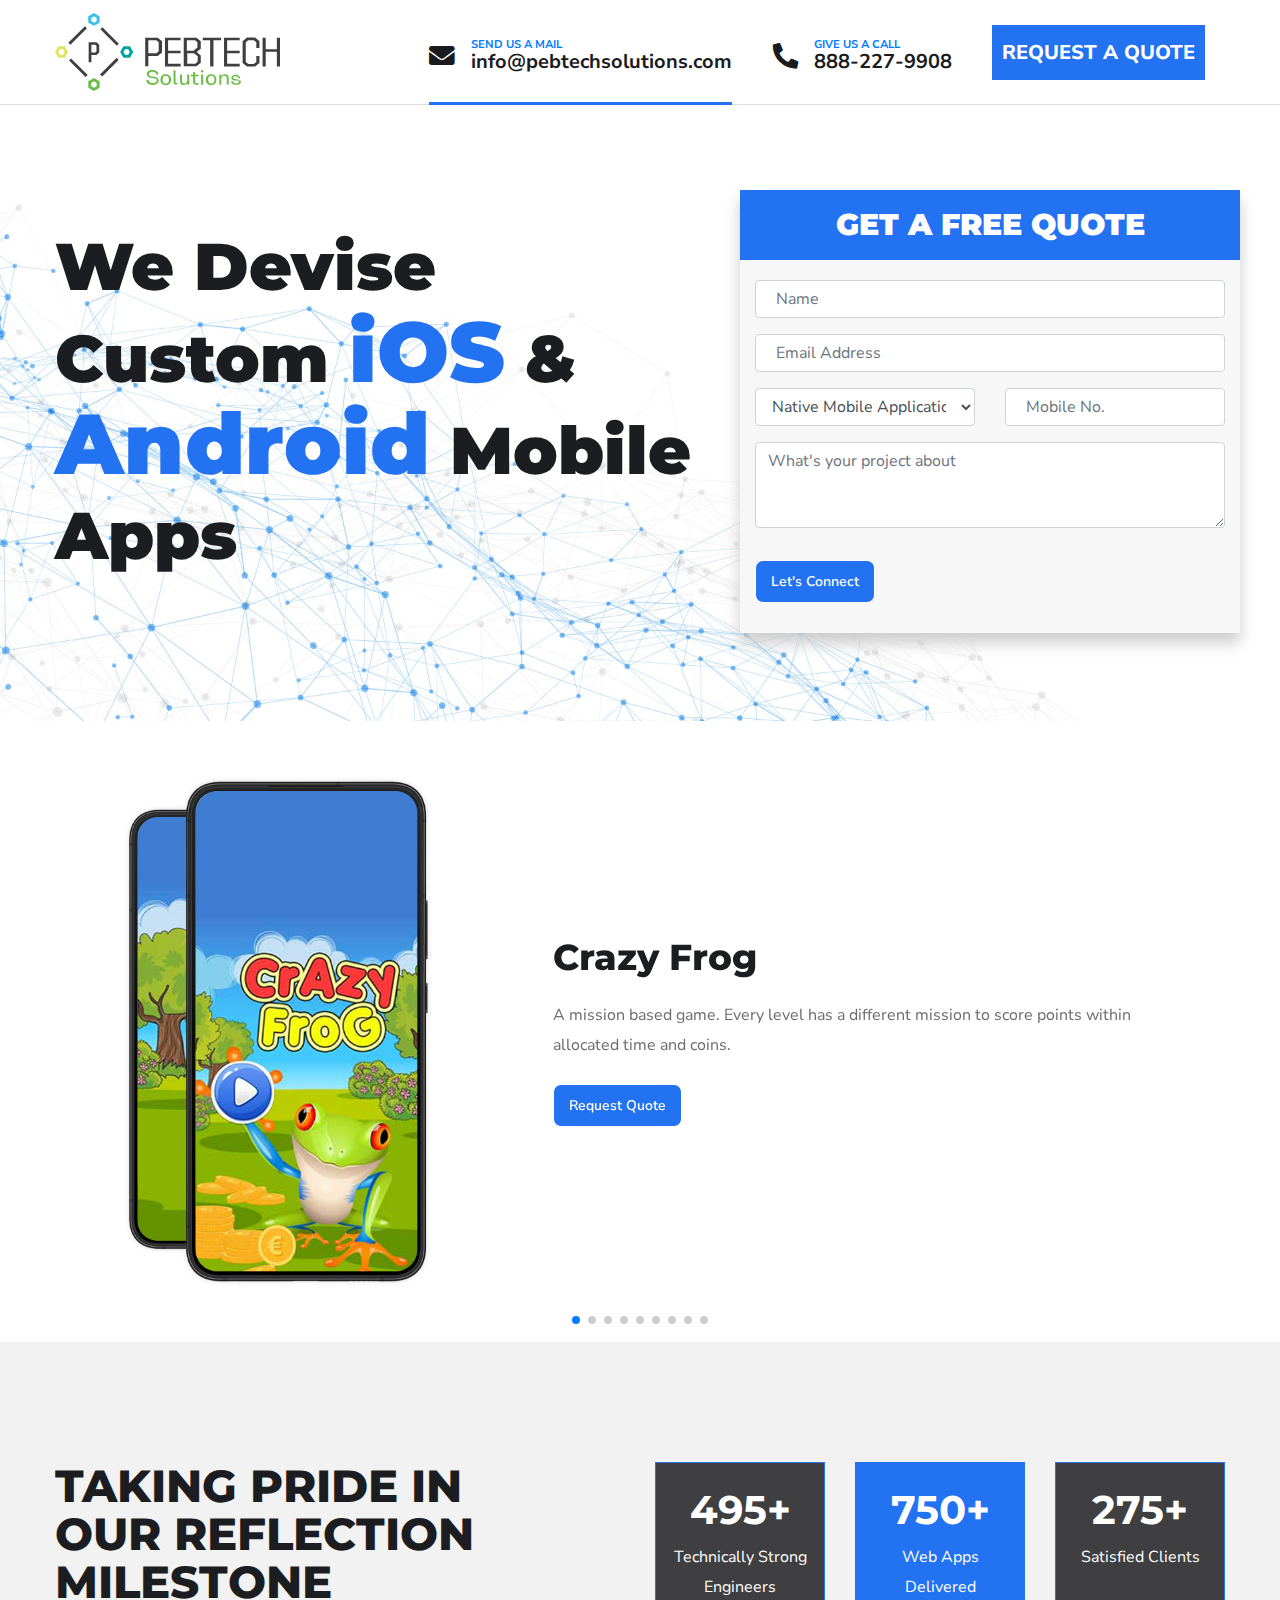
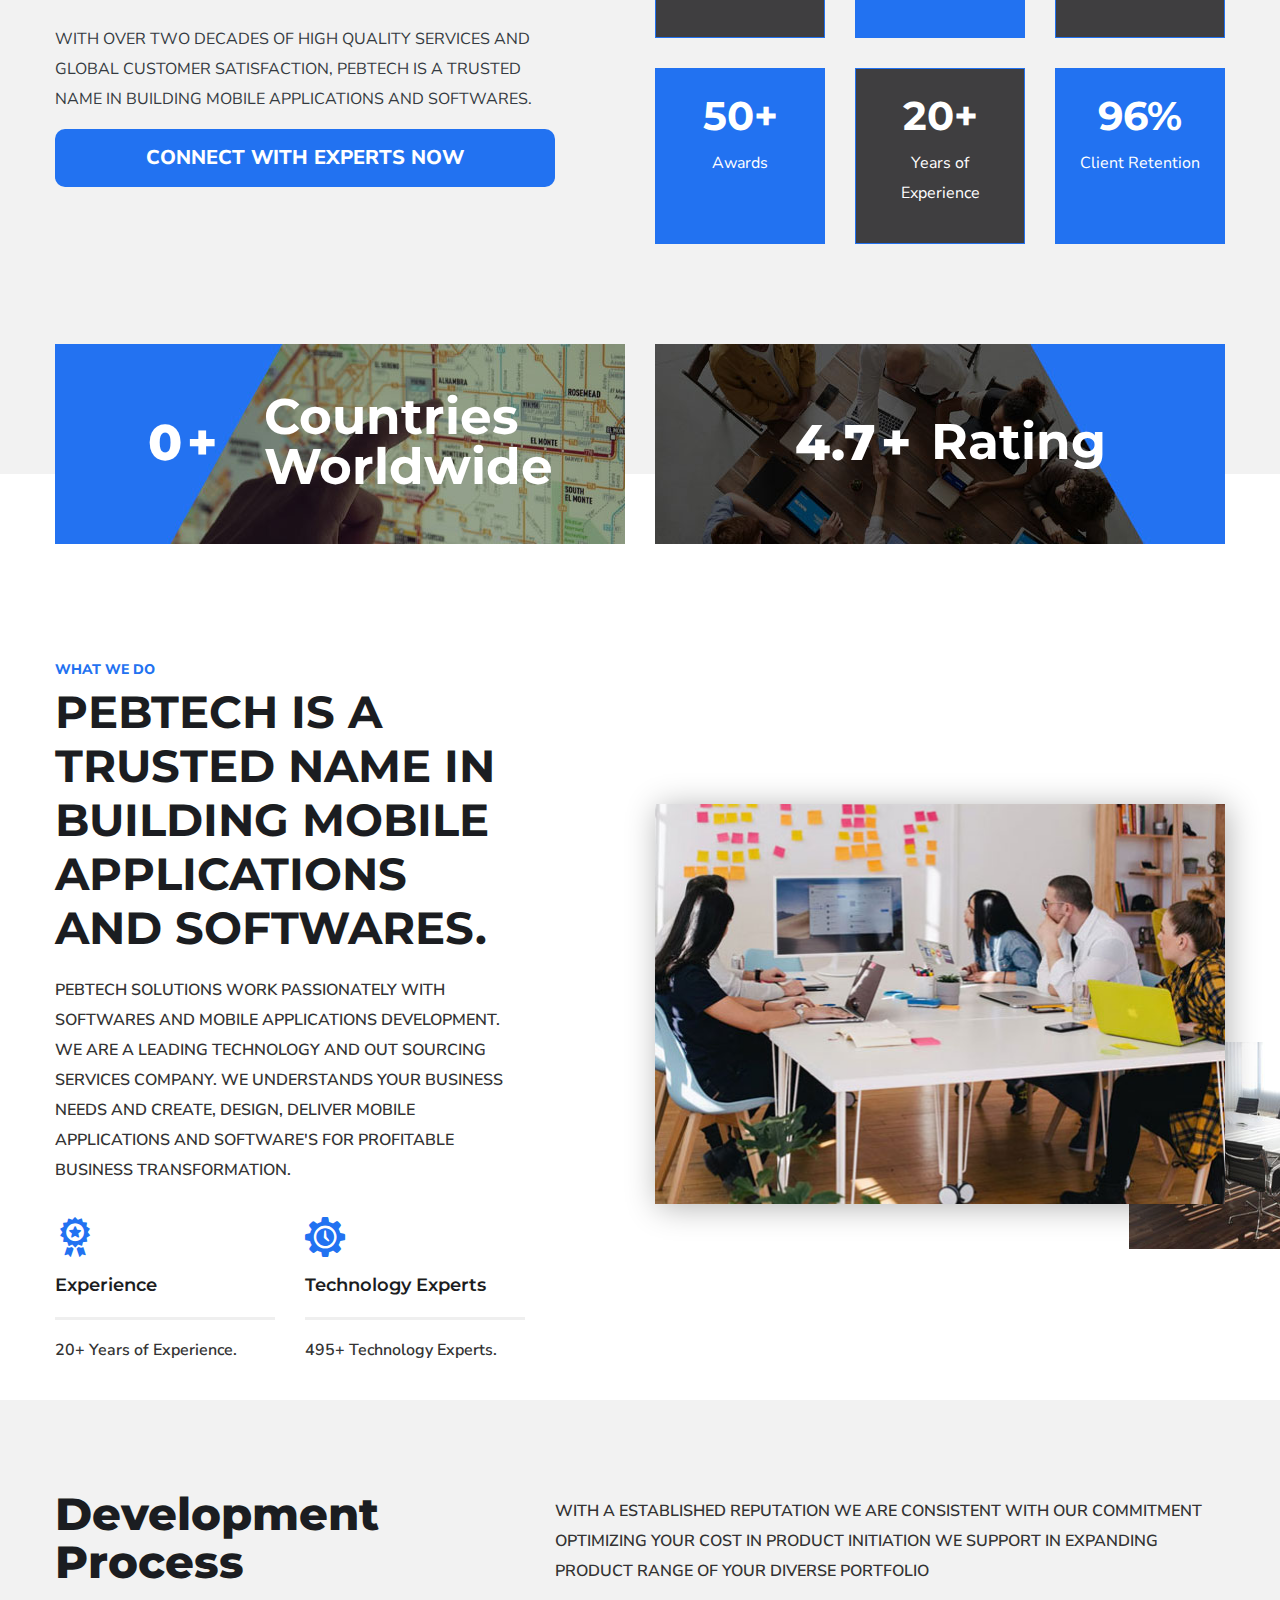
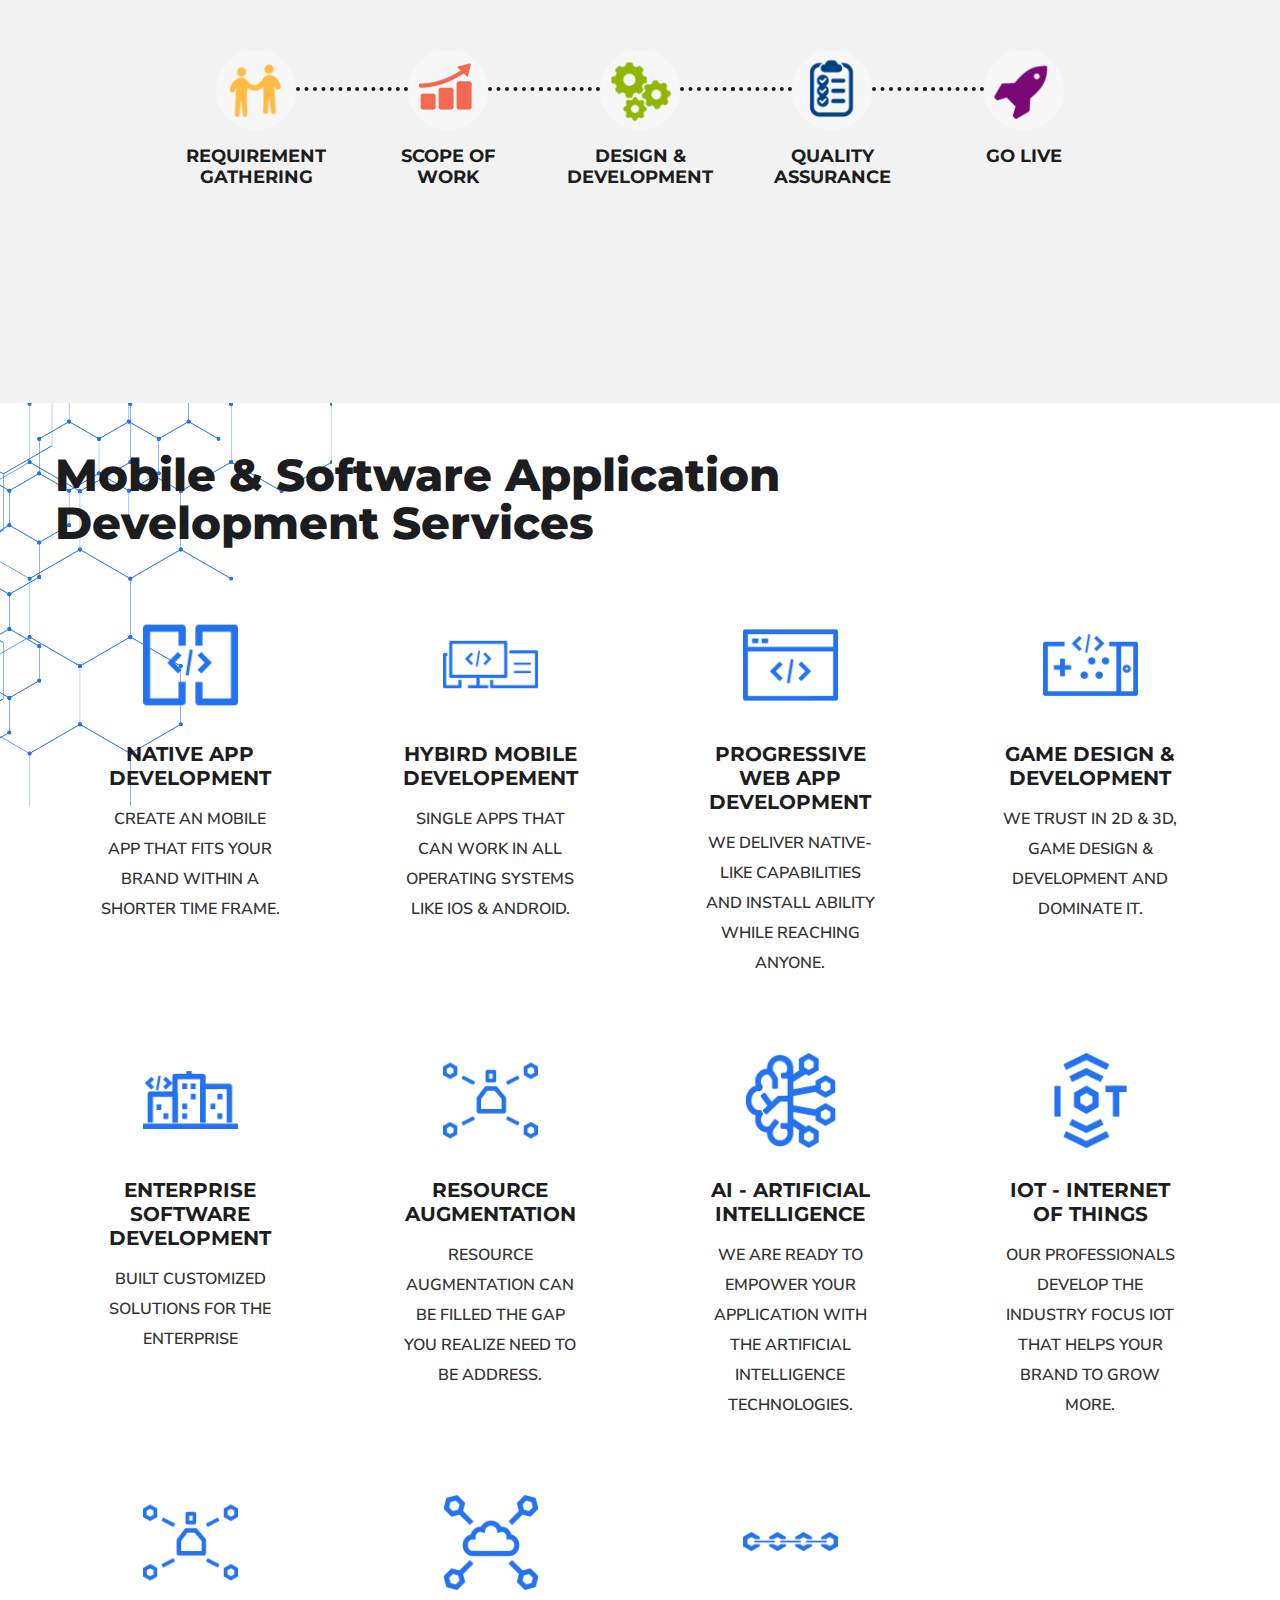
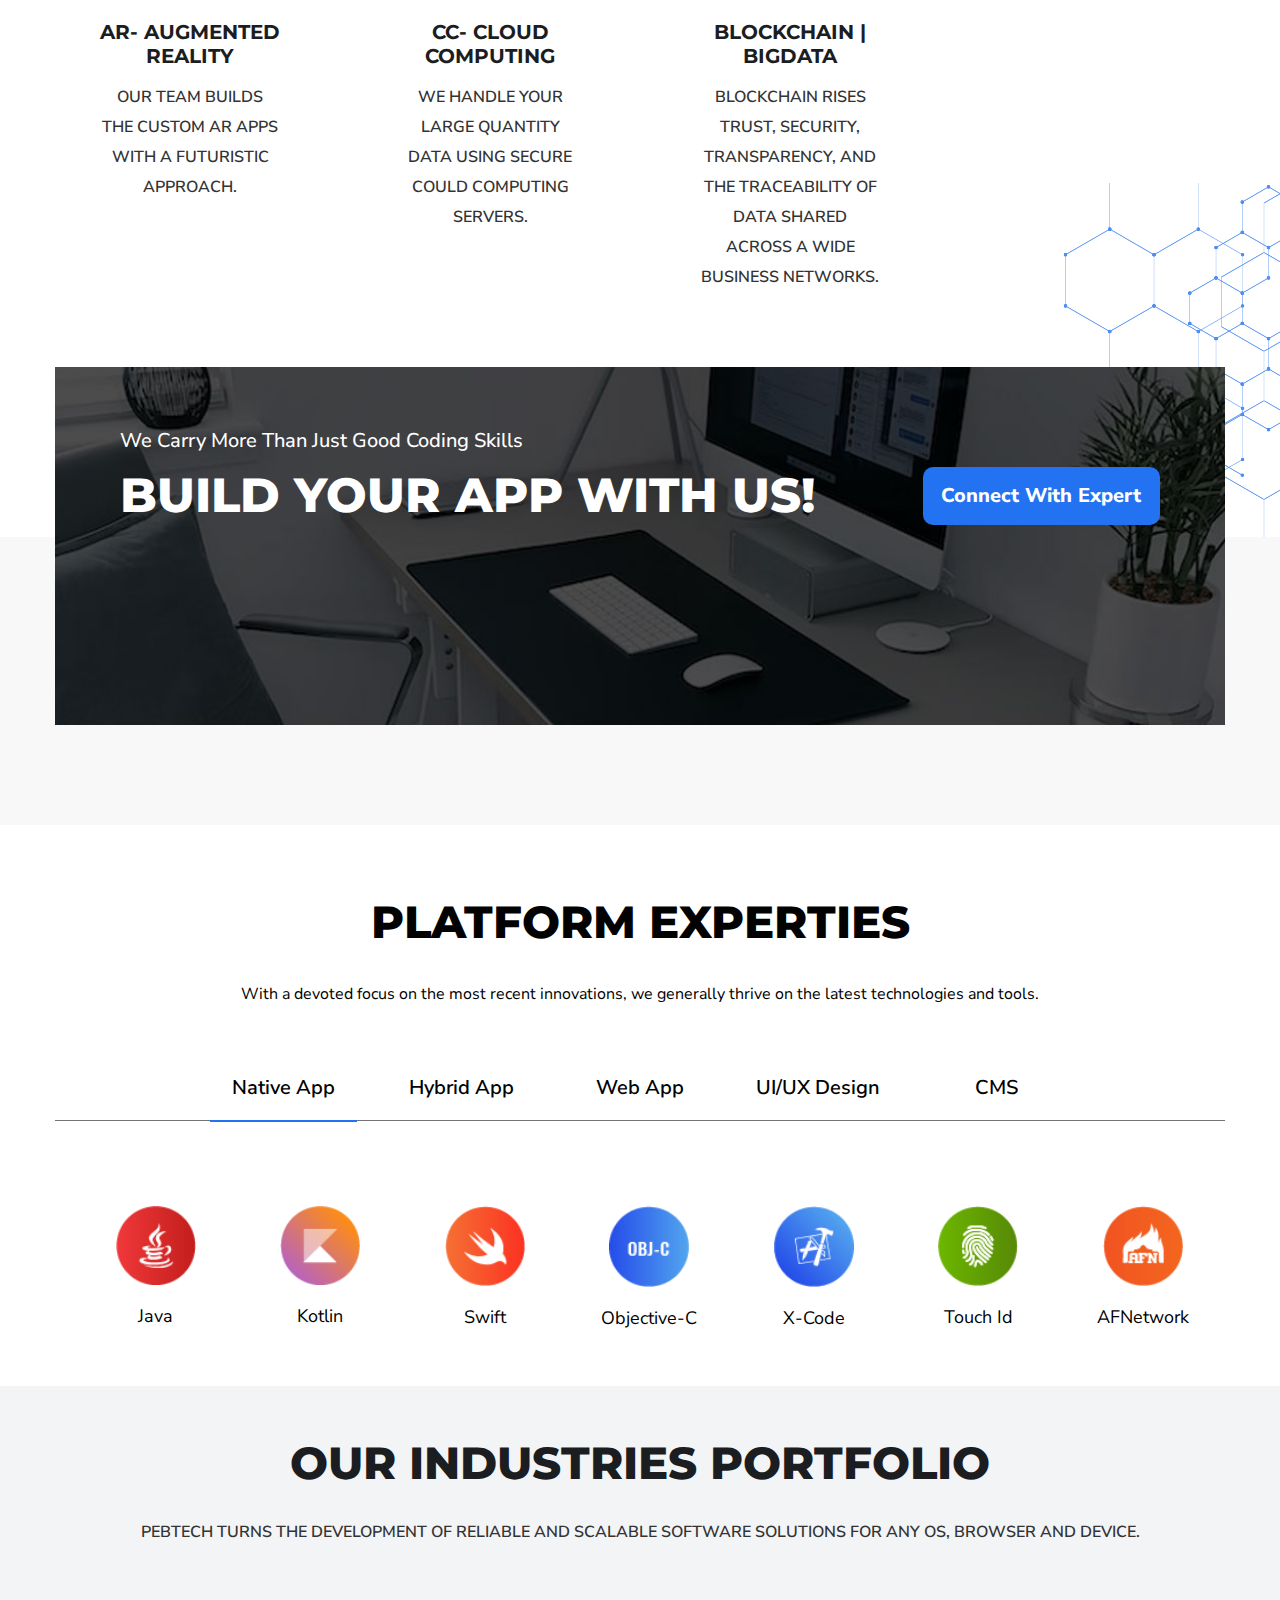
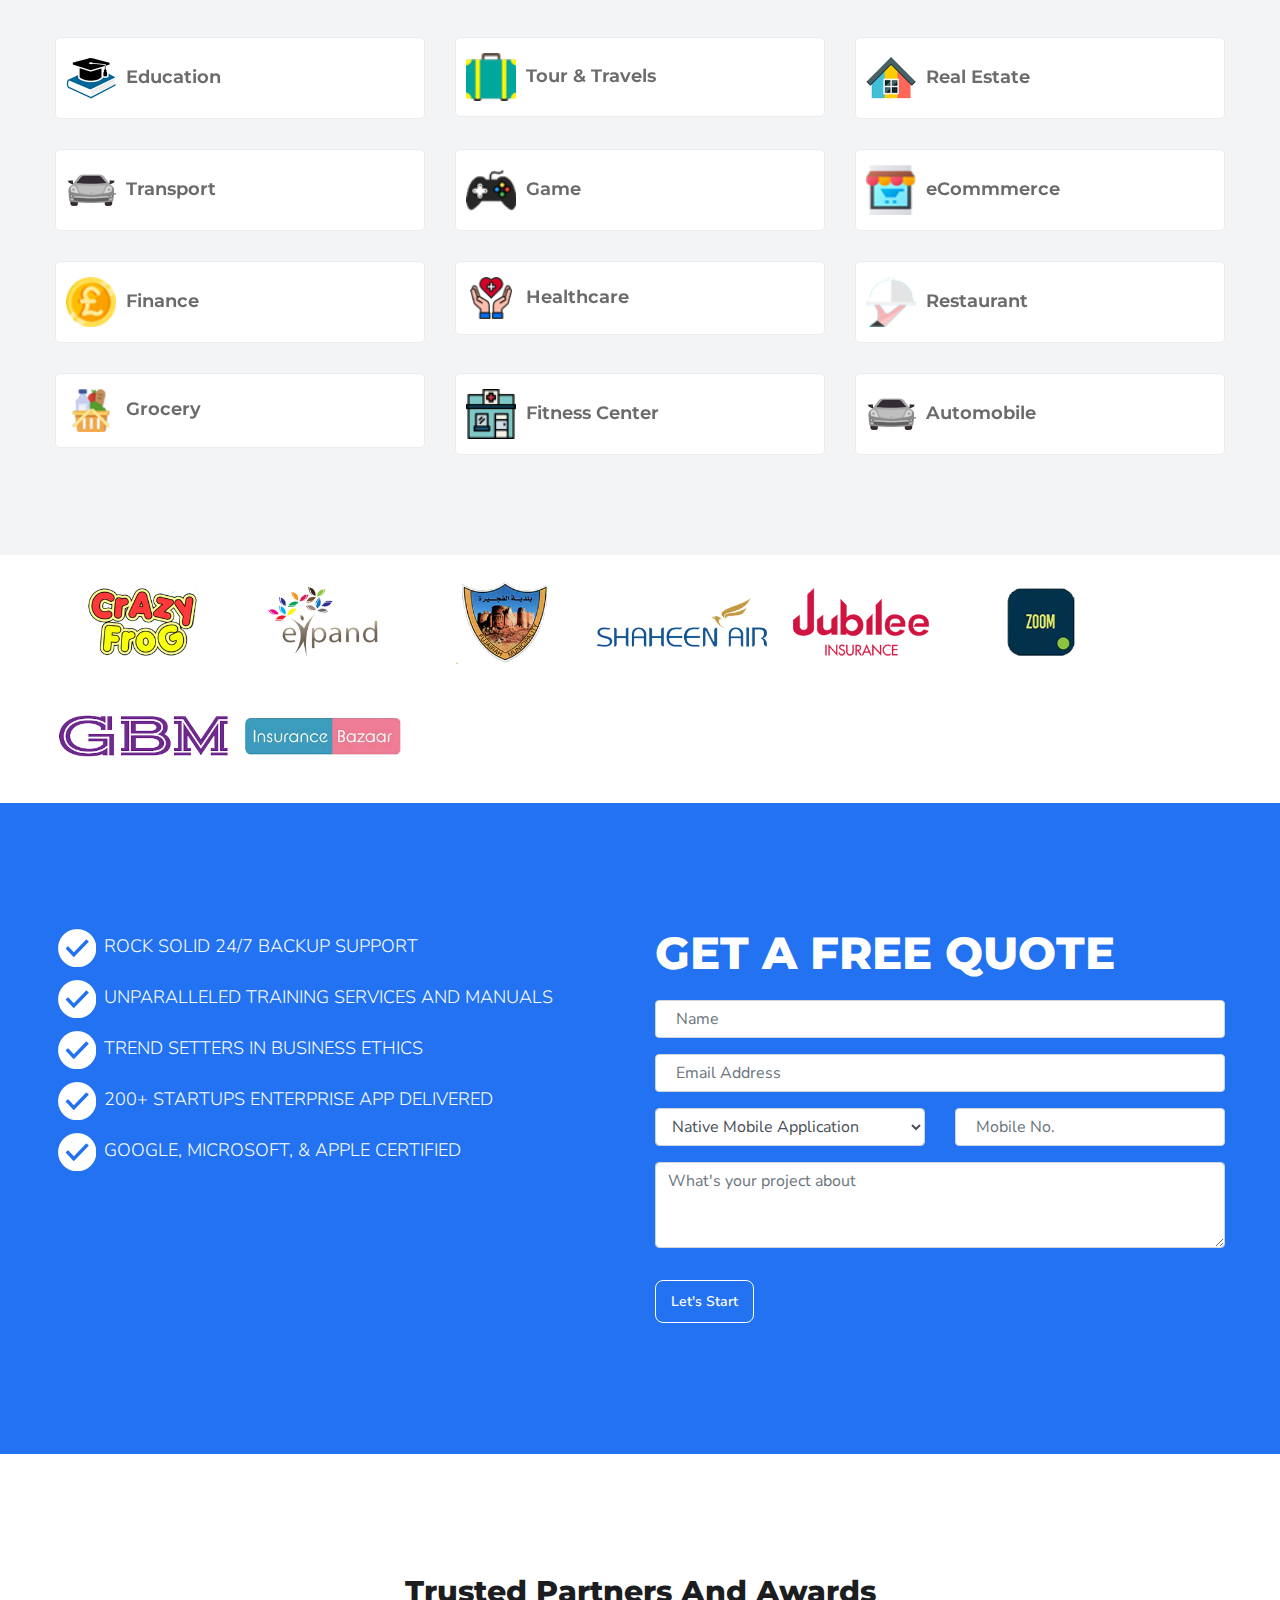
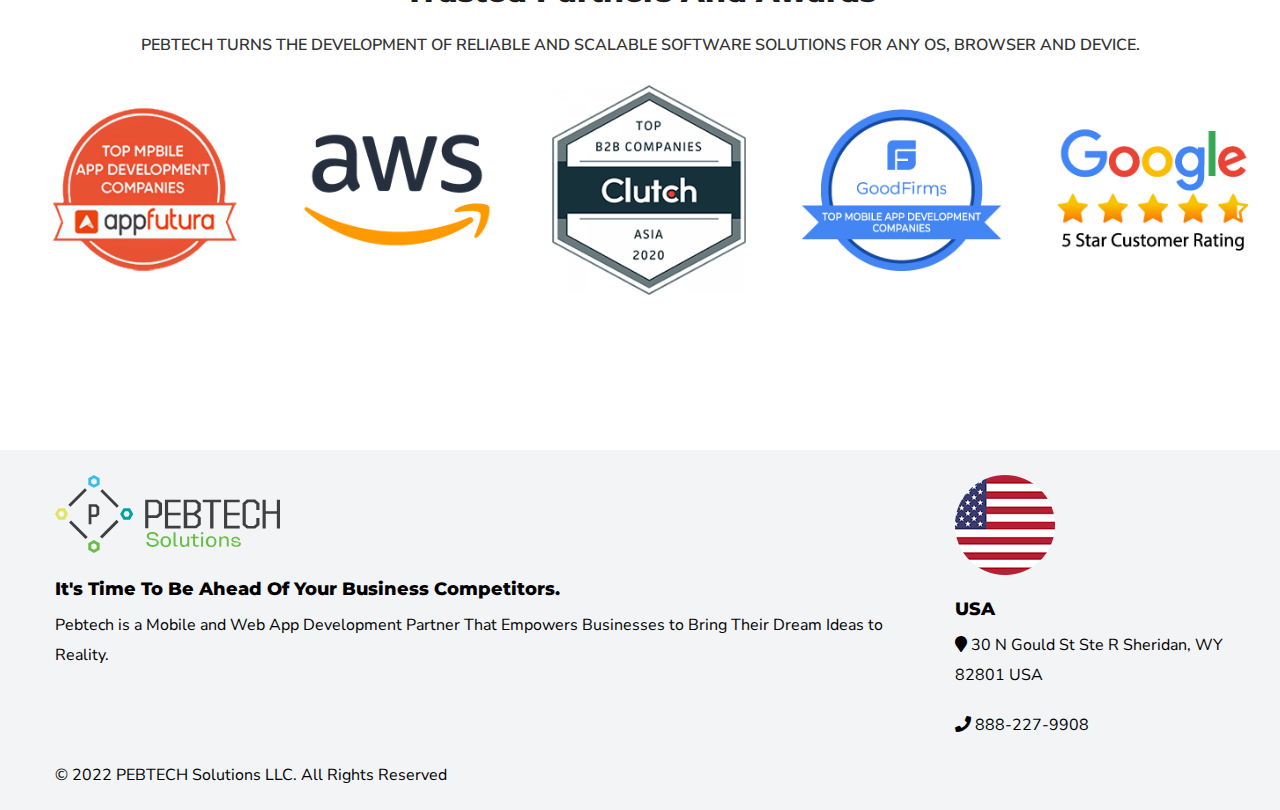
==== index-original.html @ dc8c2584 "new changes" ====
<!doctype html>
<html lang="en" xmlns="http://www.w3.org/1999/xhtml">

<head>
   <!-- Begin Inspectlet Asynchronous Code -->
   <script type="text/javascript">
      (function () {
         window.__insp = window.__insp || [];
         __insp.push(['wid', 1092924794]);
         var ldinsp = function () {
            if (typeof window.__inspld != "undefined") return; window.__inspld = 1; var insp = document.createElement('script'); insp.type = 'text/javascript'; insp.async = true; insp.id = "inspsync"; insp.src = ('https:' == document.location.protocol ? 'https' : 'http') + '://cdn.inspectlet.com/inspectlet.js?wid=1092924794&r=' + Math.floor(new Date().getTime() / 3600000); var x = document.getElementsByTagName('script')[0]; x.parentNode.insertBefore(insp, x);
         };
         setTimeout(ldinsp, 0);
      })();
   </script>
   <!-- End Inspectlet Asynchronous Code -->

   <!-- Google Tag Manager -->
   <script>(function (w, d, s, l, i) {
         w[l] = w[l] || []; w[l].push({
            'gtm.start':
               new Date().getTime(), event: 'gtm.js'
         }); var f = d.getElementsByTagName(s)[0],
            j = d.createElement(s), dl = l != 'dataLayer' ? '&l=' + l : ''; j.async = true; j.src =
               'https://www.googletagmanager.com/gtm.js?id=' + i + dl; f.parentNode.insertBefore(j, f);
      })(window, document, 'script', 'dataLayer', 'GTM-WRRF4SC');</script>
   <!-- End Google Tag Manager -->

   <title>Affordable iOS + Android Mobile app development services company usa - PebTechSolution</title>
   <meta name="keywords"
      content="Mobile app development, iOS developers, android development company, app agency usa, hybrid native app company, game application developers" />
   <meta name="description"
      content="Make your ideas totally mobile with our mobile applications services. From last 15 years we have successfully delivered iOs/Android Apps, Native Applications, Cross platform/Hybrid Apps, Web Apps to our 257+ Highly satisfied USA wide clients." />

   <meta charset="utf-8">
   <meta name="viewport" content="width=device-width, initial-scale=1, shrink-to-fit=no">
   <link rel="icon" href="favicon.ico" type="image/x-icon" />

   <link rel="stylesheet" href="assets/css/bootstrap.min.css" />
   <link rel="stylesheet" href="assets/css/font-awesome.min.css" />
   <link rel="stylesheet" href="assets/css/flaticon.css" />
   <link rel="stylesheet" href="assets/css/owl.carousel.min.css" />
   <link rel="stylesheet" href="assets/css/owl.theme.css" />
   <link rel="stylesheet" href="assets/css/magnific-popup.css" />

   <!-- Link Swiper's CSS -->
   <link rel="stylesheet" href="https://cdn.jsdelivr.net/npm/swiper/swiper-bundle.min.css" />

   <link rel="stylesheet" href="assets/css/style.css" />

   <link rel="stylesheet" type="text/css" href="//cdn.jsdelivr.net/npm/slick-carousel@1.8.1/slick/slick.css" />

   <!-- Google tag (gtag.js) -->
   <script async src="https://www.googletagmanager.com/gtag/js?id=G-24WC065CT5"></script>
   <script>
      window.dataLayer = window.dataLayer || [];
      function gtag() { dataLayer.push(arguments); }
      gtag('js', new Date());

      gtag('config', 'G-24WC065CT5');
   </script>

</head>

<body class="hompg">




   <noscript>
      <div id="jqcheck">
         <img
            src="[data-uri]"
            alt="No Script" /> Javascript is disabled. Please enable it for better working experience.
      </div>
   </noscript>




   <div id="page" class="site">

      <header id="site-header" class="site-header sticky-header header-static">
         <!-- Main Header start -->
         <div class="octf-main-header">
            <div class="octf-area-wrap">
               <div class="container octf-mainbar-container">
                  <div class="octf-mainbar">
                     <div class="octf-mainbar-row octf-row">
                        <div class="octf-col logo-col">
                           <div id="site-logo" class="site-logo">
                              <a href="https://www.pebtechsolutions.com/">
                                 <img src="assets/images/logo.svg" alt="pebtech" height="40" width="115" class="">
                              </a>
                           </div>
                        </div>
                        <div class="octf-col menu-col">
                           <nav id="site-navigation" class="main-navigation">
                              <ul class="menu">
                                 <li class="current-menu-item current-menu-ancestor">
                                    <a class="nav-link" style="line-height: 1;" href="mailto:info@pebtechsolutions.com">
                                       <div class="d-flex align-items-center">
                                          <i class="fas fa-solid fa-envelope mt-2 mr-3" style="font-size: 1.6rem;"></i>
                                          <div class="text-left">
                                             <span class="text-primary fs-7 fw-bold small-text">SEND US A MAIL</span>
                                             <br>
                                             <span class="text-lowercase">info@pebtechsolutions.com</span>
                                          </div>
                                       </div>
                                    </a>
                                 </li>
                                 <li>
                                    <a class="nav-link" href="tel: 888-227-9908 ">
                                       <a class="nav-link nav-link-hover" style="line-height: 1;" href="tel:8882279908">
                                          <div class="d-flex align-items-center">
                                             <i class="fas fa-solid fa-phone mt-2 mr-3" style="font-size: 1.6rem;"></i>
                                             <div class="text-left">
                                                <span class="text-primary fs-7 fw-bold small-text">GIVE US A CALL</span>
                                                <br>
                                                <span>888-227-9908</span>
                                             </div>
                                          </div>
                                       </a>
                                    </a>
                                 </li>
                                 <li class="fl-pop">
                                    <a class="nav-link" data-toggle="modal" data-target="#popnow">REQUEST A QUOTE</a>
                                 </li>
                              </ul>
                           </nav>
                        </div>
                     </div>
                  </div>
               </div>
            </div>
         </div>
         <div class="header_mobile">
            <div class="container">
               <div class="mlogo_wrapper clearfix">
                  <div class="mobile_logo">
                     <a href="https://www.pebtechsolutions.com/">
                        <img src="assets/images/logo.svg" alt="pebtech">
                     </a>
                  </div>
                  <div id="mmenu_toggle">
                     <button></button>
                  </div>
               </div>
               <div class="mmenu_wrapper">
                  <div class="mobile_nav collapse">
                     <ul id="menu-main-menu" class="mobile_mainmenu">
                        <li class="current-menu-item current-menu-ancestor">
                           <a class="nav-link" href="mailto:info@pebtechsolutions.com"><span><i class="fa fa-envelope"
                                    aria-hidden="true"></i></span> info@pebtechsolutions.com</a>
                        </li>
                        <li>
                           <a class="nav-link" href="tel: 888-227-9908 "><span><i class="fa fa-phone"
                                    aria-hidden="true"></i></span> 888-227-9908 </a>
                        </li>
                        <li class="fl-pop">
                           <a class="nav-link" data-toggle="modal" data-target="#popnow"> GET A QUOTE</a>
                        </li>
                     </ul>
                  </div>
               </div>
            </div>
         </div>
      </header>

      <section class="home2-top">

         <div class="container">
            <div class="row">
               <div class="col-lg-7 align-self-center">
                  <div class="home2-top-right" style="min-height: 375px;">
                     <h2>
                        We Devise Custom <span class="color-change" style="font-size: 85px;">iOS</span> &amp; <span
                           class="color-change" style="font-size: 85px;">Android</span> Mobile Apps
                     </h2>
                  </div>
               </div>
               <div class="col-lg-5">
                  <form id='headerForm' class="form-class row form-styling form-body" method="post">
                     <div class="col-12 fl-form-padding">
                        <h2 class="form-body-heading text-uppercase">Get a Free Quote</h2>
                     </div>
                     <div class="col-12">
                        <div class="form-group">
                           <input type="text" minlength="2" name="Name" class="form-control stepOne" id=""
                              placeholder="Name" required>
                        </div>
                     </div>
                     <div class="col-12">
                        <div class="form-group">
                           <input type="email" name="Email" class="form-control stepOne" placeholder="Email Address"
                              required="required">
                        </div>
                     </div>
                     <div class="col-6">
                        <div class="form-group">
                           <select class="form-control" name="Interested" required="">
                              <option value="Native Mobile Application">
                                 Native Mobile Application
                              </option>
                              <option value="Hybird Mobile Application">
                                 Hybird Mobile Application
                              </option>
                              <option value="Game Development">
                                 Game Development
                              </option>
                              <option value="UI/Ux Design">UI/Ux Design</option>
                              <option value="Support and Maintenance">
                                 Support and Maintenance
                              </option>
                              <option value="Hire a Resource">
                                 Hire Resource
                              </option>
                              <option value="Others">
                                 Others
                              </option>
                           </select>
                        </div>
                     </div>
                     <div class="col-6">
                        <div class="form-group">
                           <input type="text" required name="Phone" maxlength="16" minlength="8" class="form-control"
                              placeholder="Mobile No." />
                        </div>
                     </div>
                     <div class="col-12">
                        <div class="form-group">
                           <textarea cols="40" rows="3" name="Message" class="form-control stepOne"
                              data-warning="errorMsg4" placeholder="What's your project about" required></textarea>
                           <span class="text-danger" style="display:none;cursor: pointer;text-align: left;"
                              id="errorMsg4"></span>
                        </div>
                     </div>

                     <div class="col-12">
                        <div class="form-group">
                           <div id="HeaderCaptcha"></div>
                        </div>
                     </div>

                     <!-- hidden filed -->
                     <input type="hidden" name="Target" value="header-section-form" />
                     <!-- hidden filed -->

                     <div class="col-12">
                        <button type="submit" value="submit" id="submit" name="submit"
                           class="btn btn-primary mb-30 btn-styling">Let's Connect</button>
                     </div>
                  </form>
               </div>
            </div>
         </div>
      </section>

      <div class="swiper portfolioSwiper py-5">
         <div class="swiper-wrapper">
            <div class="swiper-slide">
               <div class="container">
                  <div class="row justify-content-center">
                     <div class="col-md-4">
                        <img src="assets/images/pro/dualphone-andriod-00.png" alt="dual phone" class="img-fluid mx-auto"
                           height="788" width="497" style="height: 525px; width: auto;" />
                     </div>
                     <div class="col-md-6 d-flex align-items-center">
                        <div>
                           <h2>Crazy Frog</h2>
                           <p class="mb-4">A mission based game. Every level has a different mission to score
                              points within allocated time and coins.</p>

                           <a data-bs-toggle="modal" data-bs-target="#formModal" class="btn btn-light">
                              Request Quote
                           </a>
                        </div>
                     </div>
                  </div>
               </div>
            </div>
            <div class="swiper-slide">
               <div class="container">
                  <div class="row justify-content-center">
                     <div class="col-md-4">
                        <img src="assets/images/pro/dualphone-andriod-01.png" alt="dual phone" class="img-fluid mx-auto"
                           height="788" width="497" style="height: 525px; width: auto;" />
                     </div>
                     <div class="col-md-6 d-flex align-items-center">
                        <div>
                           <h2>Gulf Business Machines</h2>
                           <p class="mb-4">GBM is currently specializes in the Information
                              Technology and Services, IT Services, Enterprise Software areas.</p>

                           <a data-bs-toggle="modal" data-bs-target="#formModal" class="btn btn-light">
                              Connect With Expert
                           </a>
                        </div>
                     </div>
                  </div>
               </div>
            </div>
            <div class="swiper-slide">
               <div class="container">
                  <div class="row justify-content-center">
                     <div class="col-md-4">
                        <img src="assets/images/pro/dualphone-andriod-02.png" alt="dual phone" class="img-fluid mx-auto"
                           height="788" width="497" style="height: 525px; width: auto;" />
                     </div>
                     <div class="col-md-6 d-flex align-items-center">
                        <div>
                           <h2>Shaheen Air</h2>
                           <p class="mb-4">Mobile app to facilitate a growing number of Shaheen Air customers,
                              customers would be able to purchase tickets via this application.</p>

                           <a data-bs-toggle="modal" data-bs-target="#formModal" class="btn btn-light">
                              Estimate Project
                           </a>
                        </div>
                     </div>
                  </div>
               </div>
            </div>
            <div class="swiper-slide">
               <div class="container">
                  <div class="row justify-content-center">
                     <div class="col-md-4">
                        <img src="assets/images/pro/dualphone-andriod-03.png" alt="dual phone" class="img-fluid mx-auto"
                           height="788" width="497" style="height: 525px; width: auto;" />
                     </div>
                     <div class="col-md-6 d-flex align-items-center">
                        <div>
                           <h2>Zoom</h2>
                           <p class="mb-4">Zoom your phone to any place in the world with two clicks! This app
                              sets up GPS location so your friends knows where are you now!
                           </p>

                           <a data-bs-toggle="modal" data-bs-target="#formModal" class="btn btn-light">
                              Let's Talk
                           </a>
                        </div>
                     </div>
                  </div>
               </div>
            </div>
            <div class="swiper-slide">
               <div class="container">
                  <div class="row justify-content-center">
                     <div class="col-md-4">
                        <img src="assets/images/pro/dualphone-andriod-04.png" alt="dual phone" class="img-fluid mx-auto"
                           height="788" width="497" style="height: 525px; width: auto;" />
                     </div>
                     <div class="col-md-6 d-flex align-items-center">
                        <div>
                           <h2>100 Family Days Scratch & Win</h2>
                           <p class="mb-4">
                              100 Family Days Scratch & Win App Depends On The User's Luck. Focuse on Cards Opens
                              Randomly. In Scratch and Win Real Cash App You Will Get Unlimited 100 Family Days Scratch
                              & Win for the Whole Days.
                           </p>

                           <a data-bs-toggle="modal" data-bs-target="#formModal" class="btn btn-light">
                              Let's Talk
                           </a>
                        </div>
                     </div>
                  </div>
               </div>
            </div>
            <div class="swiper-slide">
               <div class="container">
                  <div class="row justify-content-center">
                     <div class="col-md-4">
                        <img src="assets/images/pro/dualphone-andriod-05.png" alt="dual phone" class="img-fluid mx-auto"
                           height="788" width="497" style="height: 525px; width: auto;" />
                     </div>
                     <div class="col-md-6 d-flex align-items-center">
                        <div>
                           <h2>G1G.com</h2>
                           <p class="mb-4">
                              G1G is your trusted one stop shop for all your travel insurance needs. Whether that means
                              picking the right plan, finding the best hospital or doctor in your area, or helping you
                              file a claim, we are there for you every step of the way so you may travel worry free.
                           </p>

                           <a data-bs-toggle="modal" data-bs-target="#formModal" class="btn btn-light">
                              Let's Talk
                           </a>
                        </div>
                     </div>
                  </div>
               </div>
            </div>
            <div class="swiper-slide">
               <div class="container">
                  <div class="row justify-content-center">
                     <div class="col-md-4">
                        <img src="assets/images/pro/dualphone-andriod-06.png" alt="dual phone" class="img-fluid mx-auto"
                           height="788" width="497" style="height: 525px; width: auto;" />
                     </div>
                     <div class="col-md-6 d-flex align-items-center">
                        <div>
                           <h2>bMoty.com</h2>
                           <p class="mb-4">
                              bMoty.com is the leading online marketplace in Europe, empowering tens of thousands of
                              sellers to connect with millions of customers. where you can take control of what you
                              spend.
                           </p>

                           <a data-bs-toggle="modal" data-bs-target="#formModal" class="btn btn-light">
                              Let's Talk
                           </a>
                        </div>
                     </div>
                  </div>
               </div>
            </div>
            <div class="swiper-slide">
               <div class="container">
                  <div class="row justify-content-center">
                     <div class="col-md-4">
                        <img src="assets/images/pro/dualphone-andriod-07.png" alt="dual phone" class="img-fluid mx-auto"
                           height="788" width="497" style="height: 525px; width: auto;" />
                     </div>
                     <div class="col-md-6 d-flex align-items-center">
                        <div>
                           <h2>Fujairah Municipality</h2>
                           <p class="mb-4">
                              Fujairah Municipality App is part of a Fujairah Municipality's plan to provide interactive
                              smart channels and mediums for individuals and businesses segments living in Fujairah.
                           </p>

                           <a data-bs-toggle="modal" data-bs-target="#formModal" class="btn btn-light">
                              Let's Talk
                           </a>
                        </div>
                     </div>
                  </div>
               </div>
            </div>
            <div class="swiper-slide">
               <div class="container">
                  <div class="row justify-content-center">
                     <div class="col-md-4">
                        <img src="assets/images/pro/dualphone-andriod-08.png" alt="dual phone" class="img-fluid mx-auto"
                           height="788" width="497" style="height: 525px; width: auto;" />
                     </div>
                     <div class="col-md-6 d-flex align-items-center">
                        <div>
                           <h2>Ministry of Presidental Affairs</h2>
                           <p class="mb-4">
                              Ministry of Presidental Affairs is a smartphone Application giving Individuals, Companies
                              and Diplomats an easy access to the services offered by the International Cooperation of
                              the United Arab Emirates.
                           </p>

                           <a data-bs-toggle="modal" data-bs-target="#formModal" class="btn btn-light">
                              Let's Talk
                           </a>
                        </div>
                     </div>
                  </div>
               </div>
            </div>
         </div>
         <div class="swiper-pagination"></div>
      </div>
      <!-- // end protfolio .section -->

      <section class="section-technology">
         <div class="container">
            <div class="row">
               <div class="col-lg-6 mb-4 mb-lg-0">
                  <div class="technology-left">
                     <div class="ot-heading">
                        <h2 class="main-heading text-uppercase">Taking Pride in our Reflection Milestone</h2>
                     </div>
                     <p class="text-dark">WITH OVER TWO DECADES OF HIGH QUALITY SERVICES AND GLOBAL CUSTOMER
                        SATISFACTION, PEBTECH IS A TRUSTED NAME IN BUILDING MOBILE APPLICATIONS AND SOFTWARES.</p>
                     <div class="fl-pop">
                        <a class="nav-link text-uppercase" data-toggle="modal" data-target="#popnow">Connect With
                           Experts Now</a>
                     </div>
                  </div>
               </div>
               <div class="col-lg-6">
                  <div class="row">
                     <div class="col-lg-4 col-md-6 col-sm-6 d-flex">
                        <a class="tech-box text-center" href="#">
                           <h5>495+</h5>
                           <p>Technically Strong Engineers</p>
                        </a>
                     </div>
                     <div class="col-lg-4 col-md-6 col-sm-6 d-flex">
                        <a class="tech-box text-center fl-tech" href="#">
                           <h5>750+</h5>
                           <p>Web Apps Delivered</p>
                        </a>
                     </div>
                     <div class="col-lg-4 col-md-6 col-sm-6 d-flex">
                        <a class="tech-box text-center" href="#">
                           <h5>275+</h5>
                           <p>Satisfied Clients</p>
                        </a>
                     </div>
                     <div class="col-lg-4 col-md-6 col-sm-6 d-flex">
                        <a class="tech-box text-center fl-tech" href="#">
                           <h5>50+</h5>
                           <p>Awards</p>
                        </a>
                     </div>
                     <div class="col-lg-4 col-md-6 col-sm-6 d-flex">
                        <a class="tech-box text-center" href="#">
                           <h5>20+</h5>
                           <p>Years of Experience</p>
                        </a>
                     </div>
                     <div class="col-lg-4 col-md-6 col-sm-6 d-flex">
                        <a class="tech-box text-center fl-tech" href="#">
                           <h5>96%</h5>
                           <p>Client Retention</p>
                        </a>
                     </div>
                  </div>
               </div>
            </div>
         </div>
      </section>
      <section class="pt-0 pb-0">
         <div class="container">
            <div class="row mt--130">
               <div class="col-md-6 col-sm-12 mb-4 mb-md-0">
                  <div class="misc-box text-white misc-box-bg1">
                     <div class="ot-counter">
                        <div class="d-flex align-items-center">
                           <div class="mr-3" style="width: 120px;">
                              <span class="num" data-to="15" data-time="2000" style="font-size: 50px;">0</span>
                              <span style="font-size: 50px;">+</span>
                           </div>
                           <h5>Countries <br /> Worldwide</h5>
                        </div>
                     </div>
                  </div>
               </div>
               <div class="col-md-6 col-sm-12">
                  <div class="misc-box misc-box-bg2">
                     <div class="ot-counter">
                        <div class="d-flex align-items-center">
                           <div class="mr-3" style="width: 140px;">
                              <span class="num" style="font-size: 50px;">4.7</span>
                              <span style="font-size: 50px;">+</span>
                           </div>
                           <h5>Rating</h5>
                        </div>
                     </div>
                  </div>
               </div>
            </div>
         </div>
      </section>
      <section class="over-hidden pt-110 pb-0">
         <div class="container">
            <div class="row">
               <div class="col-lg-5 col-md-12 align-self-center">
                  <div class="ot-heading">
                     <span>WHAT WE DO</span>
                     <h5 class="main-heading">PEBTECH IS A TRUSTED NAME IN BUILDING MOBILE APPLICATIONS AND SOFTWARES.
                     </h5>
                  </div>
                  <p class="fl-p mb-15">PEBTECH SOLUTIONS WORK PASSIONATELY WITH SOFTWARES AND MOBILE APPLICATIONS
                     DEVELOPMENT. WE ARE A LEADING TECHNOLOGY AND OUT SOURCING SERVICES COMPANY. WE UNDERSTANDS YOUR
                     BUSINESS NEEDS AND CREATE, DESIGN, DELIVER MOBILE APPLICATIONS AND SOFTWARE'S FOR PROFITABLE
                     BUSINESS TRANSFORMATION.</p>
                  <div class="row">
                     <div class="col-lg-6 col-md-6 col-sm-6">
                        <div class="icon-box-s1">
                           <div class="icon-main"><span class="flaticon-medal"></span></div>
                           <h5>Experience</h5>
                           <div class="line-box"></div>
                           <p class="fl-p">20+ Years of Experience.</p>
                        </div>
                     </div>
                     <div class="col-lg-6 col-md-6 col-sm-6">
                        <div class="icon-box-s1">
                           <div class="icon-main"><span class="flaticon-gear"></span></div>
                           <h5>Technology Experts</h5>
                           <div class="line-box"></div>
                           <p class="fl-p">495+ Technology Experts.</p>
                        </div>
                     </div>
                     <div class="space-15"></div>
                  </div>
               </div>
               <div class="offset-lg-1 col-lg-6 col-md-12 align-self-center">
                  <div class="about-right">
                     <div class="img-small">
                        <img class="img-small-1" src="assets/images/home-about.jpg" alt="">
                        <img class="img-small-2" src="assets/images/home-about-small-2.jpg" alt="">
                     </div>
                     <div class="home-about-video d-flex justify-content-center">
                     </div>
                  </div>
               </div>
            </div>
         </div>
      </section>
      <section class="section-business">
         <div class="container">
            <div class="row">
               <div class="col-lg-5">
                  <div class="ot-heading mb-0">
                     <h2 class="main-heading">Development Process</h2>
                  </div>
               </div>
               <div class="col-lg-7 align-self-end">
                  <p class="mb-0 fl-p">WITH A ESTABLISHED REPUTATION WE ARE CONSISTENT WITH OUR COMMITMENT OPTIMIZING
                     YOUR COST IN PRODUCT INITIATION WE SUPPORT IN EXPANDING PRODUCT RANGE OF YOUR DIVERSE PORTFOLIO</p>
               </div>
            </div>
         </div>
         <div class="container my-5">
            <div class="row">
               <div class="col">
                  <div class="timeline-steps aos-init aos-animate" data-aos="fade-up">
                     <div class="timeline-step">
                        <div class="timeline-content">
                           <img src="assets/images/process/1.png" class="inner-img" alt="" srcset="" />
                           <h6>REQUIREMENT GATHERING</h6>
                        </div>
                     </div>
                     <div class="timeline-step">
                        <div class="timeline-content">
                           <img src="assets/images/process/2.png" class="inner-img" alt="" srcset="" />
                           <h6>SCOPE OF WORK</h6>
                        </div>
                     </div>
                     <div class="timeline-step">
                        <div class="timeline-content">
                           <img src="assets/images/process/3.png" class="inner-img" alt="" srcset="" />
                           <h6>DESIGN &amp; DEVELOPMENT</h6>
                        </div>
                     </div>
                     <div class="timeline-step">
                        <div class="timeline-content">
                           <img src="assets/images/process/4.png" class="inner-img" alt="" srcset="" />
                           <h6>QUALITY ASSURANCE</h6>
                        </div>
                     </div>
                     <div class="timeline-step mb-0">
                        <div class="timeline-content">
                           <img src="assets/images/process/5.png" class="inner-img" alt="" srcset="" />
                           <h6>GO LIVE</h6>
                        </div>
                     </div>
                  </div>
               </div>
            </div>
         </div>
      </section>

      <section class="service2-v4 d-none d-lg-block">
         <div class="overlay overlay-image-2"></div>
         <div class="container">
            <div class="row">
               <div class="col-md-8 mb-4 mb-md-0">
                  <div class="ot-heading mb-0 mt-5">
                     <h2 class="main-heading">Mobile &amp; Software Application Development Services</h2>
                  </div>
               </div>
               <div class="col-md-4 text-left text-md-right align-self-end">
                  <div class="space-10"></div>
               </div>
            </div>
            <div class="space-35"></div>
            <div class="row">
               <div class="col-lg-3 col-md-6 text-center">
                  <a data-toggle="modal" data-target="#popnow2">
                     <div class="icon-box-s2 s2">
                        <div class="icon-main"><span><img src="assets/images/native-app.png"></span></div>
                        <div class="content-box">
                           <h5>NATIVE APP DEVELOPMENT</h5>
                           <p class="fl-p">CREATE AN MOBILE APP THAT FITS YOUR BRAND WITHIN A
                              SHORTER TIME FRAME.
                           </p>
                        </div>
                     </div>
                  </a>
               </div>
               <div class="col-lg-3 col-md-6 text-center">
                  <a data-toggle="modal" data-target="#popnow2">
                     <div class="icon-box-s2 s2">
                        <div class="icon-main"><span><img src="assets/images/hybird-app.png"></span></div>
                        <div class="content-box">
                           <h5>HYBIRD MOBILE DEVELOPEMENT</h5>
                           <p class="fl-p">SINGLE APPS THAT CAN WORK IN ALL OPERATING SYSTEMS LIKE IOS & ANDROID.
                           </p>
                        </div>
                     </div>
                  </a>
               </div>
               <div class="col-lg-3 col-md-6 text-center">
                  <a data-toggle="modal" data-target="#popnow2">
                     <div class="icon-box-s2 s2">
                        <div class="icon-main"><span><img src="assets/images/progressive-web-app.png"></span></div>
                        <div class="content-box">
                           <h5>PROGRESSIVE WEB APP DEVELOPMENT</h5>
                           <p class="fl-p">WE DELIVER NATIVE-LIKE CAPABILITIES AND INSTALL ABILITY WHILE REACHING
                              ANYONE.
                           </p>
                        </div>
                     </div>
                  </a>
               </div>
               <div class="col-lg-3 col-md-6 text-center">
                  <a data-toggle="modal" data-target="#popnow2">
                     <div class="icon-box-s2 s2">
                        <div class="icon-main"><span><img src="assets/images/game-dev.png"></span></div>
                        <div class="content-box">
                           <h5>GAME DESIGN & DEVELOPMENT</h5>
                           <p class="fl-p">WE TRUST IN 2D & 3D, GAME DESIGN & DEVELOPMENT AND DOMINATE IT.</p>
                        </div>
                     </div>
                  </a>
               </div>
               <div class="col-lg-3 col-md-6 text-center">
                  <a data-toggle="modal" data-target="#popnow2">
                     <div class="icon-box-s2 s2">
                        <div class="icon-main"><span><img src="assets/images/enterprise.png"></span></div>
                        <div class="content-box">
                           <h5>ENTERPRISE SOFTWARE DEVELOPMENT</h5>
                           <p class="fl-p">BUILT CUSTOMIZED SOLUTIONS FOR THE ENTERPRISE</p>
                        </div>
                     </div>
                  </a>
               </div>
               <div class="col-lg-3 col-md-6 text-center">
                  <a data-toggle="modal" data-target="#popnow2">
                     <div class="icon-box-s2 s2">
                        <div class="icon-main"><span><img src="assets/images/resource-aurg.png"></span></div>
                        <div class="content-box">
                           <h5>RESOURCE AUGMENTATION</h5>
                           <p class="fl-p">RESOURCE AUGMENTATION CAN BE FILLED THE GAP YOU REALIZE NEED TO BE ADDRESS.
                           </p>
                        </div>
                     </div>
                  </a>
               </div>
               <div class="col-lg-3 col-md-6 text-center">
                  <a data-toggle="modal" data-target="#popnow2">
                     <div class="icon-box-s2 s2">
                        <div class="icon-main"><span><img src="assets/images/artificial-intelligence.png"></span></div>
                        <div class="content-box">
                           <h5>AI - ARTIFICIAL INTELLIGENCE</h5>
                           <p class="fl-p">WE ARE READY TO EMPOWER YOUR APPLICATION WITH THE ARTIFICIAL INTELLIGENCE
                              TECHNOLOGIES.
                           </p>
                        </div>
                     </div>
                  </a>
               </div>
               <div class="col-lg-3 col-md-6 text-center">
                  <a data-toggle="modal" data-target="#popnow2">
                     <div class="icon-box-s2 s2">
                        <div class="icon-main"><span><img src="assets/images/iot.png"></span></div>
                        <div class="content-box">
                           <h5>IOT - INTERNET OF THINGS</h5>
                           <p class="fl-p">OUR PROFESSIONALS DEVELOP THE INDUSTRY FOCUS IOT THAT HELPS YOUR BRAND TO
                              GROW
                              MORE.
                           </p>
                        </div>
                     </div>
                  </a>
               </div>
               <div class="col-lg-3 col-md-6 text-center">
                  <a data-toggle="modal" data-target="#popnow2">
                     <div class="icon-box-s2 s2">
                        <div class="icon-main"><span><img src="assets/images/resource-aurg.png"></span></div>
                        <div class="content-box">
                           <h5>AR- AUGMENTED REALITY</h5>
                           <p class="fl-p">OUR TEAM BUILDS THE CUSTOM AR APPS WITH A FUTURISTIC APPROACH.</p>
                        </div>
                     </div>
                  </a>
               </div>
               <div class="col-lg-3 col-md-6 text-center">
                  <a data-toggle="modal" data-target="#popnow2">
                     <div class="icon-box-s2 s2">
                        <div class="icon-main"><span><img src="assets/images/cloud-computing.png"></span></div>
                        <div class="content-box">
                           <h5>CC- CLOUD COMPUTING</h5>
                           <p class="fl-p">WE HANDLE YOUR LARGE QUANTITY DATA USING SECURE COULD COMPUTING SERVERS.</p>
                        </div>
                     </div>
                  </a>
               </div>
               <div class="col-lg-3 col-md-6 text-center">
                  <a data-toggle="modal" data-target="#popnow2">
                     <div class="icon-box-s2 s2">
                        <div class="icon-main"><span><img src="assets/images/blockchain.png"></span></div>
                        <div class="content-box">
                           <h5>BLOCKCHAIN | BIGDATA</h5>
                           <p class="fl-p text-uppercase">Blockchain rises trust, security, transparency, and the
                              traceability of data
                              shared across a wide business networks.</p>
                        </div>
                     </div>
                  </a>
               </div>
            </div>
         </div>
      </section>

      <section class="section-industris d-block d-lg-none">
         <div class="container">
            <div class="col-md-12 text-center">
               <div class="ot-heading">
                  <h2 class="main-heading">Effective Services Preferred For Mobile App Development</h2>
               </div>
            </div>
         </div>
         <div class="container-fluid">
            <div class="ot-industries">
               <div class="owl-carousel owl-theme industries-inner ot-industries-slider">
                  <div class="indus-item">
                     <a data-toggle="modal" data-target="#popnow2">
                        <div class="item-inner">
                           <div class="overlay"></div>
                           <div class="icon-main">
                              <span>
                                 <img src="assets/images/native-app.png">
                              </span>
                           </div>
                           <div class="iinfo">
                              <h6>NATIVE APP DEVELOPMENT</h6>
                              <div class="itext">
                                 CREATE AN MOBILE APP THAT FITS YOUR BRAND WITHIN A SHORTER TIME FRAME.
                              </div>
                           </div>
                        </div>
                     </a>
                  </div>

                  <div class="indus-item">
                     <a data-toggle="modal" data-target="#popnow2">
                        <div class="item-inner">
                           <div class="overlay"></div>
                           <div class="icon-main">
                              <img src="assets/images/hybird-app.png" alt="">
                           </div>
                           <div class="iinfo">
                              <h6>HYBIRD MOBILE DEVELOPEMENT</h6>
                              <div class="itext">
                                 SINGLE APPS THAT CAN WORK IN ALL OPERATING SYSTEMS LIKE IOS & ANDROID.
                              </div>
                           </div>
                        </div>
                     </a>
                  </div>
                  <div class="indus-item">
                     <a data-toggle="modal" data-target="#popnow2">
                        <div class="item-inner">
                           <div class="overlay"></div>
                           <div class="icon-main">
                              <img src="assets/images/progressive-web-app.png" alt="">
                           </div>
                           <div class="iinfo">
                              <h6>PROGRESSIVE WEB APP DEVELOPMENT</h6>
                              <div class="itext">
                                 WE DELIVER NATIVE-LIKE CAPABILITIES AND INSTALL ABILITY WHILE REACHING ANYONE.
                              </div>
                           </div>
                        </div>
                     </a>
                  </div>
                  <div class="indus-item">
                     <a data-toggle="modal" data-target="#popnow2">
                        <div class="item-inner">
                           <div class="overlay"></div>
                           <div class="icon-main">
                              <img src="assets/images/game-dev.png" alt="">
                           </div>
                           <div class="iinfo">
                              <h6>GAME DESIGN & DEVELOPMENT</h6>
                              <div class="itext">
                                 WE TRUST IN 2D & 3D, GAME DESIGN & DEVELOPMENT AND DOMINATE IT.
                              </div>
                           </div>
                        </div>
                     </a>
                  </div>
                  <div class="indus-item">
                     <a data-toggle="modal" data-target="#popnow2">
                        <div class="item-inner">
                           <div class="overlay"></div>
                           <div class="icon-main">
                              <img src="assets/images/enterprise.png" alt="">
                           </div>
                           <div class="iinfo">
                              <h6>ENTERPRISE SOFTWARE DEVELOPMENT</h6>
                              <div class="itext">
                                 BUILT CUSTOMIZED SOLUTIONS FOR THE ENTERPRISE.
                              </div>
                           </div>
                        </div>
                     </a>
                  </div>
                  <div class="indus-item">
                     <a data-toggle="modal" data-target="#popnow2">
                        <div class="item-inner">
                           <div class="overlay"></div>
                           <div class="icon-main">
                              <img src="assets/images/resource-aurg.png" alt="">
                           </div>
                           <div class="iinfo">
                              <h6>RESOURCE AUGMENTATION</h6>
                              <div class="itext">
                                 RESOURCE AUGMENTATION CAN BE FILLED THE GAP YOU REALIZE NEED TO BE ADDRESS.
                              </div>
                           </div>
                        </div>
                     </a>
                  </div>
                  <div class="indus-item">
                     <a data-toggle="modal" data-target="#popnow2">
                        <div class="item-inner">
                           <div class="overlay"></div>
                           <div class="icon-main">
                              <img src="assets/images/artificial-intelligence.png" alt="">
                           </div>
                           <div class="iinfo">
                              <h6>AI - ARTIFICIAL INTELLIGENCE</h6>
                              <div class="itext">
                                 WE ARE READY TO EMPOWER YOUR APPLICATION WITH THE ARTIFICIAL INTELLIGENCE TECHNOLOGIES.
                              </div>
                           </div>
                        </div>
                     </a>
                  </div>
                  <div class="indus-item">
                     <a data-toggle="modal" data-target="#popnow2">
                        <div class="item-inner">
                           <div class="overlay"></div>
                           <div class="icon-main">
                              <img src="assets/images/iot.png" alt="">
                           </div>
                           <div class="iinfo">
                              <h6>IOT - INTERNET OF THINGS</h6>
                              <div class="itext">
                                 OUR PROFESSIONALS DEVELOP THE INDUSTRY FOCUS IOT THAT HELPS YOUR BRAND TO GROW MORE.
                              </div>
                           </div>
                        </div>
                     </a>
                  </div>
                  <div class="indus-item">
                     <a data-toggle="modal" data-target="#popnow2">
                        <div class="item-inner">
                           <div class="overlay"></div>
                           <div class="icon-main">
                              <img src="assets/images/resource-aurg.png" alt="">
                           </div>
                           <div class="iinfo">
                              <h6>AR- AUGMENTED REALITY</h6>
                              <div class="itext">
                                 OUR TEAM BUILDS THE CUSTOM AR APPS WITH A FUTURISTIC APPROACH.
                              </div>
                           </div>
                        </div>
                     </a>
                  </div>
                  <div class="indus-item">
                     <a data-toggle="modal" data-target="#popnow2">
                        <div class="item-inner">
                           <div class="overlay"></div>
                           <div class="icon-main">
                              <img src="assets/images/cloud-computing.png" alt="">
                           </div>
                           <div class="iinfo">
                              <h6>CC- CLOUD COMPUTING</h6>
                              <div class="itext">
                                 WE HANDLE YOUR LARGE QUANTITY DATA USING SECURE COULD COMPUTING SERVERS.
                              </div>
                           </div>
                        </div>
                     </a>
                  </div>
                  <div class="indus-item">
                     <a data-toggle="modal" data-target="#popnow2">
                        <div class="item-inner">
                           <div class="overlay"></div>
                           <div class="icon-main">
                              <img src="assets/images/blockchain.png" alt="">
                           </div>
                           <div class="iinfo">
                              <h6>BLOCKCHAIN | BIGDATA</h6>
                              <div class="itext">
                                 BLOCKCHAIN RISES TRUST, SECURITY, TRANSPARENCY, AND THE TRACEABILITY OF DATA SHARED
                                 ACROSS
                                 A WIDE BUSINESS NETWORKS.
                              </div>
                           </div>
                        </div>
                     </a>
                  </div>
               </div>
            </div>
         </div>
      </section>

      <section class="bg-light-1 no-padding">
         <div class="container">
            <div class="row">
               <div class="col-lg-12 mt--170">
                  <div class="cta">
                     <div class="row">
                        <div class="col-md-9 text-md-left text-center mb-4 mb-md-0">
                           <div class="ot-heading text-uppercase">
                              <span>We Carry more Than Just Good Coding Skills</span>
                              <h2 class="main-heading">Build Your App With Us!</h2>
                           </div>
                        </div>
                        <div class="col-md-3 text-md-right text-center align-self-end">
                           <a class="nav-link fl-contact" data-toggle="modal" data-target="#popnow">Connect With
                              Expert</a>
                        </div>
                     </div>
                  </div>
               </div>
            </div>
         </div>
         <div class="space-100"></div>
      </section>
      <div class="container-fluid tech-company hidden-sm">
         <div class="container">
            <div class="heading">
               <h2>Platform Experties</h2>
               <p>With a devoted focus on the most recent innovations, we generally thrive on the latest technologies
                  and tools.</p>
            </div>
            <div class="technologytabs">
               <ul class="nav nav-tabs" role="tablist">
                  <li role="presentation"><a href="#Native" aria-controls="Native" role="tab" data-toggle="tab"
                        class="active">Native App</a></li>
                  <li role="presentation"><a href="#Hybrid" aria-controls="Hybrid" role="tab" data-toggle="tab">Hybrid
                        App</a></li>
                  <li role="presentation"><a href="#Web" aria-controls="Web" role="tab" data-toggle="tab">Web App</a>
                  </li>
                  <li role="presentation"><a href="#uiux" aria-controls="uiux" role="tab" data-toggle="tab">UI/UX Design
                     </a>
                  </li>
                  <li role="presentation"><a href="#cms" aria-controls="cms" role="tab" data-toggle="tab">CMS</a>
                  </li>
               </ul>
               <div class="tab-content">
                  <div role="tabpanel" class="tab-pane active" id="Native">
                     <div class="technologypart tech1">
                        <ul class="d-flex justify-content-center">
                           <li>
                              <img src="assets/images/native/01.png">
                              <p>Java</p>
                           </li>
                           <li>
                              <img src="assets/images/native/02.png">
                              <p>Kotlin</p>
                           </li>
                           <li>
                              <img src="assets/images/native/03.png">
                              <p>Swift</p>
                           </li>
                           <li>
                              <img src="assets/images/native/04.png">
                              <p>Objective-C</p>
                           </li>
                           <li>
                              <img src="assets/images/native/05.png">
                              <p>X-Code</p>
                           </li>
                           <li>
                              <img src="assets/images/native/06.png">
                              <p>Touch Id</p>
                           </li>
                           <li>
                              <img src="assets/images/native/07.png">
                              <p>AFNetwork</p>
                           </li>
                        </ul>
                     </div>
                  </div>
                  <div role="tabpanel" class="tab-pane" id="Hybrid">
                     <div class="technologypart tech2">
                        <ul class="d-flex justify-content-center">
                           <li>
                              <img src="assets/images/hybrid/01.png">
                              <p>React Native</p>
                           </li>
                           <li>
                              <img src="assets/images/hybrid/02.png">
                              <p>Flutter</p>
                           </li>
                           <li>
                              <img src="assets/images/hybrid/03.png">
                              <p>Xamarin</p>
                           </li>
                           <li>
                              <img src="assets/images/hybrid/04.png">
                              <p>Phone Gap</p>
                           </li>
                           <li>
                              <img src="assets/images/hybrid/05.png">
                              <p>Sencha Touch</p>
                           </li>
                           <li>
                              <img src="assets/images/hybrid/06.png">
                              <p>Ionic</p>
                           </li>
                        </ul>
                     </div>
                  </div>
                  <div role="tabpanel" class="tab-pane" id="Web">
                     <div class="technologypart tech4">
                        <ul class="d-flex justify-content-center">
                           <li>
                              <img src="assets/images/web/01.png">
                              <p>HTML5</p>
                           </li>
                           <li>
                              <img src="assets/images/web/02.png">
                              <p>CSS3</p>
                           </li>
                           <li>
                              <img src="assets/images/web/03.png">
                              <p>JavaScript</p>
                           </li>
                           <li>
                              <img src="assets/images/web/04.png">
                              <p>React JS</p>
                           </li>
                           <li>
                              <img src="assets/images/web/05.png">
                              <p>Angular JS</p>
                           </li>
                           <li>
                              <img src="assets/images/web/06.png">
                              <p>Bootstrap</p>
                           </li>
                        </ul>
                     </div>
                  </div>
                  <div role="tabpanel" class="tab-pane" id="uiux">
                     <div class="technologypart tech5">
                        <ul class="d-flex justify-content-center">
                           <li>
                              <img src="assets/images/design/01.png">
                              <p>Adobe XD</p>
                           </li>
                           <li>
                              <img src="assets/images/design/02.png">
                              <p>Figma</p>
                           </li>
                           <li>
                              <img src="assets/images/design/03.png">
                              <p>Illustrator</p>
                           </li>
                           <li>
                              <img src="assets/images/design/04.png">
                              <p>Photoshop</p>
                           </li>
                           <li>
                              <img src="assets/images/design/05.png">
                              <p>Sketch</p>
                           </li>
                        </ul>
                     </div>
                  </div>
                  <div role="tabpanel" class="tab-pane" id="cms">
                     <div class="technologypart tech5">
                        <ul class="d-flex justify-content-center">
                           <li>
                              <img src="assets/images/cms/01.png">
                              <p>WordPress</p>
                           </li>
                           <li>
                              <img src="assets/images/cms/02.png">
                              <p>Shopify</p>
                           </li>
                           <li>
                              <img src="assets/images/cms/03.png">
                              <p>Joomla</p>
                           </li>
                           <li>
                              <img src="assets/images/cms/04.png">
                              <p>Drupal</p>
                           </li>
                           <li>
                              <img src="assets/images/cms/05.png">
                              <p>Wix</p>
                           </li>
                        </ul>
                     </div>
                  </div>
               </div>
            </div>
         </div>
      </div>
      <div class="container-fluid industries">
         <div class="container">
            <div class="main-in">
               <div class="heading">
                  <h3>Our Industries Portfolio</h3>
                  <p class="fl-p">PEBTECH TURNS THE DEVELOPMENT OF RELIABLE AND SCALABLE SOFTWARE SOLUTIONS FOR ANY OS,
                     BROWSER AND DEVICE.</p>
               </div>
               <div class="box">
                  <div class="row">
                     <div class="col-md-4 col-6">
                        <div class="box-inner">
                           <img src="assets/images/indust/3.png" alt="Education">
                           <h3>Education</h3>
                        </div>
                     </div>
                     <div class="col-md-4 col-6">
                        <div class="box-inner">
                           <img src="assets/images/industry/inds2.png" alt="Tour & Travels">
                           <h3>Tour & Travels</h3>
                        </div>
                     </div>
                     <div class="col-md-4 col-6">
                        <div class="box-inner">
                           <img src="assets/images/indust/1.png" alt="Real estate">
                           <h3>Real Estate</h3>
                        </div>
                     </div>
                     <div class="col-md-4 col-6">
                        <div class="box-inner">
                           <img src="assets/images/indust/2.png" alt="Transport">
                           <h3>Transport</h3>
                        </div>
                     </div>
                     <div class="col-md-4 col-6">
                        <div class="box-inner">
                           <img src="assets/images/industry/inds7.png" alt="Game">
                           <h3>Game</h3>
                        </div>
                     </div>
                     <div class="col-md-4 col-6">
                        <div class="box-inner">
                           <img src="assets/images/industry/inds6.png" alt="eCommmerce">
                           <h3>eCommmerce</h3>
                        </div>
                     </div>
                     <div class="col-md-4 col-6">
                        <div class="box-inner">
                           <img src="assets/images/industry/inds9.png" alt="Healthcare">
                           <h3>Finance</h3>
                        </div>
                     </div>
                     <div class="col-md-4 col-6">
                        <div class="box-inner">
                           <img src="assets/images/industry/inds8.png" alt="Real estate">
                           <h3>Healthcare</h3>
                        </div>
                     </div>
                     <div class="col-md-4 col-6">
                        <div class="box-inner">
                           <img src="assets/images/industry/inds10.png" alt="Finance">
                           <h3>Restaurant</h3>
                        </div>
                     </div>
                     <div class="col-md-4 col-6">
                        <div class="box-inner">
                           <img src="assets/images/industry/inds12.png" alt="On-Demand">
                           <h3>Grocery</h3>
                        </div>
                     </div>
                     <div class="col-md-4 col-6">
                        <div class="box-inner">
                           <img src="assets/images/industry/inds14.png" alt="Jewellry">
                           <h3>Fitness Center</h3>
                        </div>
                     </div>
                     <div class="col-md-4 col-6 mob-none">
                        <div class="box-inner">
                           <img src="assets/images/indust/2.png" alt="Automobile">
                           <h3>Automobile</h3>
                        </div>
                     </div>
                  </div>
               </div>
            </div>
         </div>
      </div>

      <section class="c_logos">
         <div class="container">
            <div class="row">
               <div class="col-md-12">
                  <ul class="partnerslider">
                     <li>
                        <img src="assets/images/clogos/1.png">
                     </li>
                     <li>
                        <img src="assets/images/clogos/2.png">
                     </li>
                     <li>
                        <img src="assets/images/clogos/3.png">
                     </li>
                     <li>
                        <img src="assets/images/clogos/4.png">
                     </li>
                     <li>
                        <img src="assets/images/clogos/5.png">
                     </li>
                     <li>
                        <img src="assets/images/clogos/6.png">
                     </li>
                     <li>
                        <img src="assets/images/clogos/7.png">
                     </li>
                     <li>
                        <img src="assets/images/clogos/8.png">
                     </li>
                  </ul>
               </div>
            </div>
         </div>
      </section>

      <section class="technology-v4">
         <div class="container">
            <div class="row">
               <div class="col-lg-6 mb-4 mb-lg-0">
                  <div class="technology-left">
                     <ul class="style-none text-white">
                        <li><span><img src="assets/images/checked-white.png"></span> ROCK SOLID 24/7 BACKUP SUPPORT</li>
                        <li><span><img src="assets/images/checked-white.png"></span> UNPARALLELED TRAINING SERVICES AND
                           MANUALS</li>
                        <li><span><img src="assets/images/checked-white.png"></span> TREND SETTERS IN BUSINESS ETHICS
                        </li>
                        <li><span><img src="assets/images/checked-white.png"></span> 200+ STARTUPS ENTERPRISE APP
                           DELIVERED</li>
                        <li><span><img src="assets/images/checked-white.png"></span> GOOGLE, MICROSOFT, & APPLE
                           CERTIFIED</li>
                     </ul>
                  </div>
               </div>
               <div class="col-lg-6">
                  <form id='FooterForm' class="form-class row form-styling form-padding">
                     <div class="col-12">
                        <h2 class="main-heading text-white">GET A FREE QUOTE</h2>
                     </div>
                     <div class="col-12">
                        <div class="form-group">
                           <input type="text" minlength="2" required name="Name" class="form-control" id=""
                              placeholder="Name" required>
                        </div>
                     </div>
                     <div class="col-12">
                        <div class="form-group">
                           <input type="email" required name="Email" class="form-control" placeholder="Email Address"
                              required="required">
                        </div>
                     </div>
                     <div class="col-6">
                        <div class="form-group">
                           <select class="form-control" name="Interested" required="">
                              <option value="Native Mobile Application">
                                 Native Mobile Application
                              </option>
                              <option value="Hybird Mobile Application">
                                 Hybird Mobile Application
                              </option>
                              <option value="Game Development">
                                 Game Development
                              </option>
                              <option value="UI/Ux Design">UI/Ux Design</option>
                              <option value="Support and Maintenance">
                                 Support and Maintenance
                              </option>
                              <option value="Hire a Resource">
                                 Hire Resource
                              </option>
                              <option value="Others">
                                 Others
                              </option>
                           </select>
                        </div>
                     </div>
                     <div class="col-6">
                        <div class="form-group">
                           <input type="text" maxlength="16" minlength="8" required name="Phone" class="form-control"
                              placeholder="Mobile No." />
                        </div>
                     </div>
                     <div class="col-12">
                        <div class="form-group">
                           <textarea cols="40" name="Message" rows="3" class="form-control"
                              placeholder="What's your project about" required></textarea>
                        </div>
                     </div>

                     <div class="col-12">
                        <div class="form-group">
                           <div id="FooterCaptcha"></div>
                        </div>
                     </div>

                     <!-- hidden filed -->
                     <input type="hidden" name="Target" value="footer-section-form" />
                     <!-- hidden filed -->

                     <div class="col-12">
                        <button type="submit" id="submit" name="submit" value="submit"
                           class="btn mb-2 btn-styling">Let's Start</button>
                     </div>
                  </form>
               </div>
            </div>
         </div>
      </section>

      <section class="award-section">
         <div class="heading">
            <h3>Trusted Partners And Awards</h3>
            <p class="fl-p">PEBTECH TURNS THE DEVELOPMENT OF RELIABLE AND SCALABLE SOFTWARE SOLUTIONS FOR ANY OS,
               BROWSER AND DEVICE.</p>
         </div>
         <!-- <h1>Trusted Partners And Awards</h1> -->
         <ul>
            <li>
               <img src="assets/images/award/AppFuturaLogo.png" alt="" srcset="">
            </li>
            <li>
               <img src="assets/images/award/AWSLogo.png" alt="" srcset="">
            </li>
            <li>
               <img src="assets/images/award/ClutchLogo.png" alt="" srcset="">
            </li>
            <li>
               <img src="assets/images/award/GoodFrimsLogo.png" alt="" srcset="">
            </li>
            <li>
               <img src="assets/images/award/GoogleRatingLogo.png" alt="" srcset="">
            </li>
         </ul>
      </section>

      <div class="py-3 d-none">
         <div class="row bg-white justify-content-center">
            <div class="col-lg-4">
               <!-- Clutch -->
               <div class="d-flex align-items-center justify-content-center h-100">
                  <div class="clutch-widget" data-url="https://widget.clutch.co" data-widget-type="2" data-height="45"
                     data-nofollow="true" data-expandifr="true" data-scale="100" data-clutchcompany-id="2032681"></div>
               </div>
            </div>
            <div class="col-lg-4">
               <!-- APPFUTURA -->
               <div class="d-flex align-items-center justify-content-center h-100">
                  <a href="https://www.appfutura.com/web-developers/united-states" target="_blank">
                     <img width="150"
                        src="https://www.appfutura.com/img/badges/badge-top-web-company-united-states.png" />
                  </a>
               </div>
            </div>
            <div class="col-lg-4">
               <!-- TRUSTPIOLT -->
               <div class="d-flex align-items-center justify-content-center h-100">
                  <!-- TrustBox widget - Micro Review Count -->
                  <div class="trustpilot-widget" data-locale="en-US" data-template-id="5419b6a8b0d04a076446a9ad"
                     data-businessunit-id="634e7aa1e31c48ce9a61525c" data-style-height="24px" data-style-width="100%"
                     data-theme="light" data-min-review-count="10" data-style-alignment="center">
                     <a href="https://www.trustpilot.com/review/pebtechsolutions.com" target="_blank"
                        rel="noopener">Trustpilot</a>
                  </div>
                  <!-- End TrustBox widget -->
               </div>
            </div>
         </div>
      </div>

      <footer id="site-footer" class="site-footer footer-v1">
         <div class="container">
            <div class="cover">
               <div class="row">
                  <div class="col-12 col-md-9">
                     <div class="flmobi-logo pb-3"> <a href="https://www.pebtechsolutions.com/">
                           <img height="40" width="115" src="assets/images/logo.svg" style="width: 225px;">
                        </a> </div>
                     <div class="main">
                        <div class="heading">
                           <h3>It's Time To Be Ahead Of Your Business Competitors.</h3>
                           <p>Pebtech is a Mobile and Web App Development Partner That Empowers Businesses to Bring
                              Their
                              Dream Ideas to Reality.</p>
                        </div>
                     </div>
                  </div>
                  <div class="col-12 col-md-3">
                     <div class="addresspart"> <img class="addressimg" src="assets/images/usa.png"
                           alt="United States of America"> </div>
                     <div class="heading">
                        <h3 class="mt-4">USA</h3>
                        <p> <i class="fa fa-map-marker"></i>
                           <span>30 N Gould St Ste R Sheridan, WY 82801 USA</span>
                        </p>
                        <p><a style="color: #000;" href="tel: 888-227-9908"><i class="fa fa-phone"></i> 888-227-9908
                           </a>
                        </p>
                     </div>
                  </div>
               </div>
            </div>
            <div class="footer-bottom">
               <div class="row">
                  <div class="col-md-12 col-12">
                     <div class="reserved">
                        <p>&copy; 2022 PEBTECH Solutions LLC. All Rights Reserved</p>
                     </div>
                  </div>
               </div>
            </div>
         </div>
      </footer>
      <!-- #site-footer -->

   </div><!-- #page -->
   <a id="back-to-top" href="#" class="show"><i class="flaticon-up-arrow"></i></a>

   <div class="modal fade" id="popnow" tabindex="-1" role="dialog" aria-labelledby="exampleModalLabel"
      aria-hidden="true">
      <div class="modal-dialog" role="document">
         <div class="modal-content">
            <div class="modal-header">
               <h5 class="modal-title" id="exampleModalLabel">GET A FREE QUOTE</h5>
               <button type="button" class="close" data-dismiss="modal" aria-label="Close"> <span
                     aria-hidden="true">&times;</span> </button>
            </div>
            <div class="modal-body">
               <div class="formcareer">
                  <form id='ModalForm1' class="form-class row form-styling">
                     <div class="col-12">
                        <p class="form-heading">We have the free goodies for you – Promotion, Maintenance & Tech
                           Support!</p>
                     </div>
                     <div class="col-12">
                        <div class="form-group">
                           <input type="text" minlength="2" required name="Name" class="form-control" id=""
                              placeholder="Name" required>
                        </div>
                     </div>
                     <div class="col-12">
                        <div class="form-group">
                           <input type="email" required name="Email" class="form-control" placeholder="Email Address"
                              required="required">
                        </div>
                     </div>
                     <div class="col-6">
                        <div class="form-group">
                           <select class="form-control" name="Interested" required="">
                              <option value="Native Mobile Application">
                                 Native Mobile Application
                              </option>
                              <option value="Hybird Mobile Application">
                                 Hybird Mobile Application
                              </option>
                              <option value="Game Development">
                                 Game Development
                              </option>
                              <option value="UI/Ux Design">UI/Ux Design</option>
                              <option value="Support and Maintenance">
                                 Support and Maintenance
                              </option>
                              <option value="Hire a Resource">
                                 Hire Resource
                              </option>
                              <option value="Others">
                                 Others
                              </option>
                           </select>
                        </div>
                     </div>
                     <div class="col-6">
                        <div class="form-group">
                           <input type="text" maxlength="16" minlength="8" required name="Phone" class="form-control"
                              placeholder="Mobile No." />
                        </div>
                     </div>
                     <div class="col-12">
                        <div class="form-group">
                           <textarea cols="40" name="Message" rows="3" class="form-control"
                              placeholder="What's your project about" required></textarea>
                        </div>
                     </div>

                     <div class="col-12">
                        <div class="form-group">
                           <div id="Modal1Captcha"></div>
                        </div>
                     </div>

                     <!-- hidden filed -->
                     <input type="hidden" name="Target" value="navbar-button-form" />
                     <!-- hidden filed -->

                     <div class="col-12">
                        <button type="submit" id="submit_2" name="submit" class="btn mb-2 btn-styling">Let's
                           Start</button>
                     </div>
                  </form>
               </div>
            </div>
         </div>
      </div>
   </div>

   <div class="modal fade" id="popnow2" tabindex="-1" role="dialog" aria-labelledby="exampleModalSecondLabel"
      aria-hidden="true">
      <div class="modal-dialog" role="document">
         <div class="modal-content">
            <div class="modal-header">
               <h5 class="modal-title" id="exampleModalLabel">LET'S DISCUSS YOUR PROJECT</h5>
               <button type="button" class="close" data-dismiss="modal" aria-label="Close"> <span
                     aria-hidden="true">&times;</span> </button>
            </div>
            <div class="modal-body">
               <div class="formcareer">
                  <form id='ModalForm2' class="form-class row form-styling">
                     <div class="col-12">
                        <p class="form-heading">Please Fill The Below. We Will Be In The Touch With You Shortly</p>
                     </div>
                     <div class="col-12">
                        <div class="form-group">
                           <input type="text" minlength="2" required name="Name" class="form-control" id=""
                              placeholder="Name" required>
                        </div>
                     </div>
                     <div class="col-12">
                        <div class="form-group">
                           <input type="email" required name="Email" class="form-control" placeholder="Email Address"
                              required="required">
                        </div>
                     </div>
                     <div class="col-6">
                        <div class="form-group">
                           <select class="form-control" name="Interested" required="">
                              <option value="Native Mobile Application">
                                 Native Mobile Application
                              </option>
                              <option value="Hybird Mobile Application">
                                 Hybird Mobile Application
                              </option>
                              <option value="Game Development">
                                 Game Development
                              </option>
                              <option value="UI/Ux Design">UI/Ux Design</option>
                              <option value="Support and Maintenance">
                                 Support and Maintenance
                              </option>
                              <option value="Hire a Resource">
                                 Hire Resource
                              </option>
                              <option value="Others">
                                 Others
                              </option>
                           </select>
                        </div>
                     </div>
                     <div class="col-6">
                        <div class="form-group">
                           <input type="text" maxlength="16" minlength="8" required name="Phone" class="form-control"
                              placeholder="Mobile No." />
                        </div>
                     </div>
                     <div class="col-12">
                        <div class="form-group">
                           <textarea cols="40" name="Message" rows="3" class="form-control"
                              placeholder="What's your project about" required></textarea>
                        </div>
                     </div>

                     <div class="col-12">
                        <div class="form-group">
                           <div id="Modal2Captcha"></div>
                        </div>
                     </div>

                     <!-- hidden filed -->
                     <input type="hidden" name="Target" value="service-section-form" />
                     <!-- hidden filed -->

                     <div class="col-12">
                        <button type="submit" id="submit_2" name="submit" class="btn mb-2 btn-styling">Let's
                           Connect</button>
                     </div>
                  </form>
               </div>
            </div>
         </div>
      </div>
   </div>

   </main>

   <!-- jQuery -->
   <script src="assets/js/jquery.min.js"></script>
   <script type="text/javascript" src="//cdn.jsdelivr.net/npm/slick-carousel@1.8.1/slick/slick.min.js"></script>
   <script src="assets/js/bootstrap.min.js"></script>
   <script src="assets/js/jquery.magnific-popup.min.js"></script>
   <script src="assets/js/owl.carousel.min.js"></script>
   <script src="assets/js/jquery.countdown.min.js"></script>
   <script src="assets/js/scripts.js"></script>
   <script src="assets/js/header-mobile.js"></script>

   <!-- Start of HubSpot Embed Code -->
   <script type="text/javascript" id="hs-script-loader" async defer src="//js.hs-scripts.com/22613743.js"></script>
   <!-- End of HubSpot Embed Code -->


   <!--Start of Tawk.to Script-->
   <script type="text/javascript">
      var Tawk_API = Tawk_API || {}, Tawk_LoadStart = new Date();
      (function () {
         var s1 = document.createElement("script"), s0 = document.getElementsByTagName("script")[0];
         s1.async = true;
         s1.src = 'https://embed.tawk.to/6320862154f06e12d8947514/1gcrgnt7t';
         s1.charset = 'UTF-8';
         s1.setAttribute('crossorigin', '*');
         s0.parentNode.insertBefore(s1, s0);
      })();
   </script>
   <!--End of Tawk.to Script-->


   <!-- Google Tag Manager (noscript) -->
   <noscript><iframe src="https://www.googletagmanager.com/ns.html?id=GTM-WRRF4SC" height="0" width="0"
         style="display:none;visibility:hidden"></iframe></noscript>
   <!-- End Google Tag Manager (noscript) -->

   <!-- CLUTCH SCRIPT -->
   <script type="text/javascript" src="https://widget.clutch.co/static/js/widget.js" async></script>

   <!-- TrustBox script -->
   <script type="text/javascript" src="//widget.trustpilot.com/bootstrap/v5/tp.widget.bootstrap.min.js" async></script>
   <!-- End TrustBox script -->

   <!-- Swiper JS -->
   <script src="https://cdn.jsdelivr.net/npm/swiper/swiper-bundle.min.js"></script>

   <script src="https://www.google.com/recaptcha/api.js?onload=onloadCallback&render=explicit" async defer></script>
   <script src="assets/js/captcha.js"></script>

   <!-- Initialize Swiper -->
   <script>
      var swiper01 = new Swiper(".portfolioSwiper", {
         pagination: {
            el: ".swiper-pagination",
            clickable: true,
         },
         autoplay: {
            delay: 2000,
         },
      });
   </script>

</body>

</html>
---- assets/css/flaticon.css ----
/*
    Flaticon icon font: Flaticon
    Creation date: 21/12/2019 08:43
    */

@font-face {
  font-family: "Flaticon";
  src: url("https://www.pebtechsolutions.com/");
  src: url("https://www.pebtechsolutions.com/#iefix") format("embedded-opentype"),
       url("../fonts/Flaticon.woff2") format("woff2"),
       url("https://www.pebtechsolutions.com/") format("woff"),
       url("https://www.pebtechsolutions.com/") format("truetype"),
       url("https://www.pebtechsolutions.com/#Flaticon") format("svg");
  font-weight: normal;
  font-style: normal;
}

@media screen and (-webkit-min-device-pixel-ratio:0) {
  @font-face {
    font-family: "Flaticon";
    src: url("https://www.pebtechsolutions.com/#Flaticon") format("svg");
  }
}

[class^="flaticon-"]:before, [class*=" flaticon-"]:before,
[class^="flaticon-"]:after, [class*=" flaticon-"]:after {   
  font-family: Flaticon;
  font-size: 20px;
  font-style: normal;
}

.flaticon-arrow:before { content: "\f100"; }
.flaticon-search:before { content: "\f101"; }
.flaticon-commerce-and-shopping:before { content: "\f102"; }
.flaticon-shopper:before { content: "\f103"; }
.flaticon-right-arrow:before { content: "\f104"; }
.flaticon-phone:before { content: "\f105"; }
.flaticon-envelope:before { content: "\f106"; }
.flaticon-back:before { content: "\f107"; }
.flaticon-download-arrow:before { content: "\f108"; }
.flaticon-up-arrow:before { content: "\f109"; }
.flaticon-right-arrow-1:before { content: "\f10a"; }
.flaticon-medal:before { content: "\f10b"; }
.flaticon-gear:before { content: "\f10c"; }
.flaticon-edit-tools:before { content: "\f10d"; }
.flaticon-tablet:before { content: "\f10e"; }
.flaticon-ui:before { content: "\f10f"; }
.flaticon-report:before { content: "\f110"; }
.flaticon-shield:before { content: "\f111"; }
.flaticon-menu:before { content: "\f112"; }
.flaticon-code:before { content: "\f113"; }
.flaticon-gear-1:before { content: "\f114"; }
.flaticon-sketch:before { content: "\f115"; }
.flaticon-browser:before { content: "\f116"; }
.flaticon-monitor:before { content: "\f117"; }
.flaticon-report-1:before { content: "\f118"; }
.flaticon-app:before { content: "\f119"; }
.flaticon-best:before { content: "\f11a"; }
.flaticon-code-1:before { content: "\f11b"; }
.flaticon-android:before { content: "\f11c"; }
.flaticon-apple:before { content: "\f11d"; }
.flaticon-iot:before { content: "\f11e"; }
.flaticon-time-and-date:before { content: "\f11f"; }
.flaticon-tv:before { content: "\f120"; }
.flaticon-telegram:before { content: "\f121"; }
.flaticon-telegram-1:before { content: "\f122"; }
.flaticon-telegram-2:before { content: "\f123"; }
.flaticon-clock:before { content: "\f124"; }
.flaticon-play:before { content: "\f125"; }
.flaticon-correct:before { content: "\f126"; }
.flaticon-world-globe:before { content: "\f127"; }
.flaticon-phone-1:before { content: "\f128"; }
.flaticon-data:before { content: "\f129"; }
.flaticon-php:before { content: "\f12a"; }
.flaticon-electron:before { content: "\f12b"; }
.flaticon-java:before { content: "\f12c"; }
.flaticon-css:before { content: "\f12d"; }
.flaticon-heart:before { content: "\f12e"; }
.flaticon-edit-tools-1:before { content: "\f12f"; }
.flaticon-chain:before { content: "\f130"; }
.flaticon-placeholder-filled-point:before { content: "\f131"; }
.flaticon-placeholder:before { content: "\f132"; }
.flaticon-data-1:before { content: "\f133"; }
.flaticon-code-2:before { content: "\f134"; }
.flaticon-laptop:before { content: "\f135"; }
.flaticon-seo-and-web:before { content: "\f136"; }
.flaticon-process:before { content: "\f137"; }
.flaticon-idea:before { content: "\f138"; }
.flaticon-info:before { content: "\f139"; }
.flaticon-close:before { content: "\f13a"; }
.flaticon-danger:before { content: "\f13b"; }
.flaticon-star:before { content: "\f13c"; }
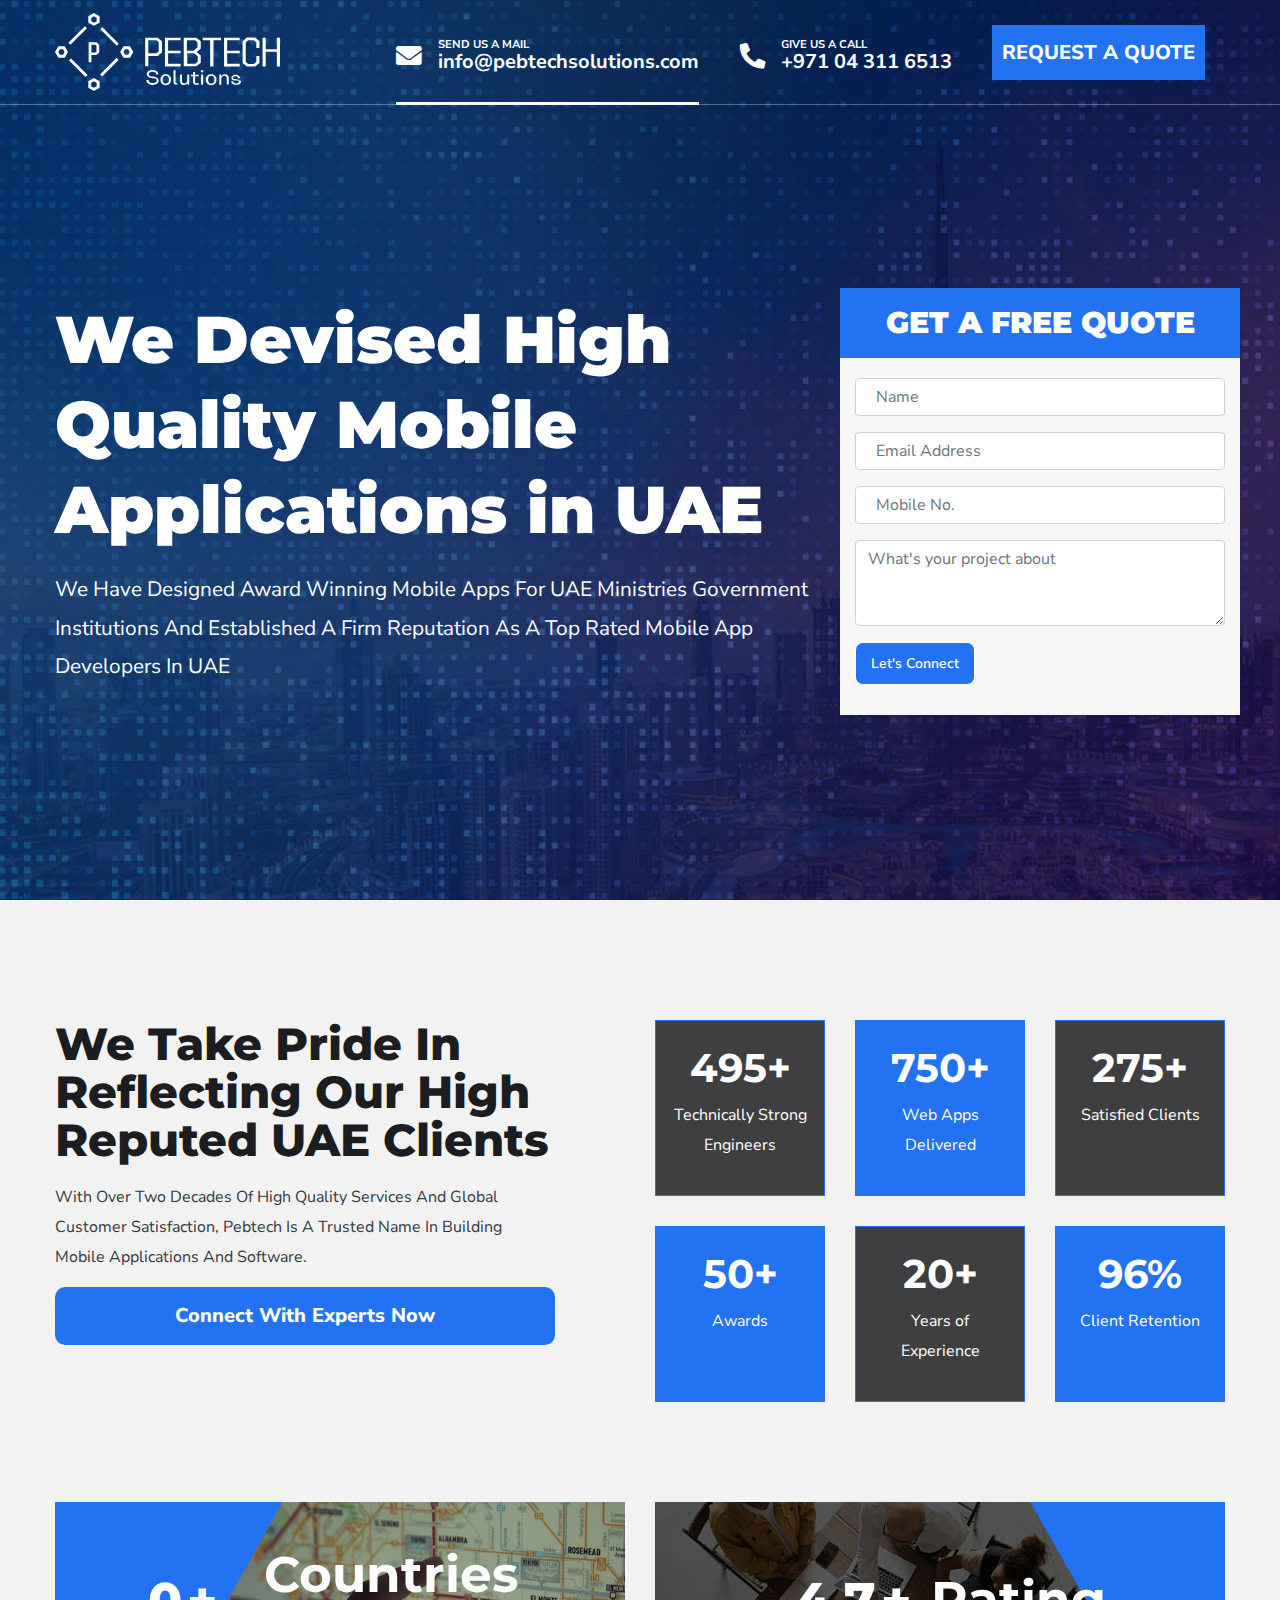
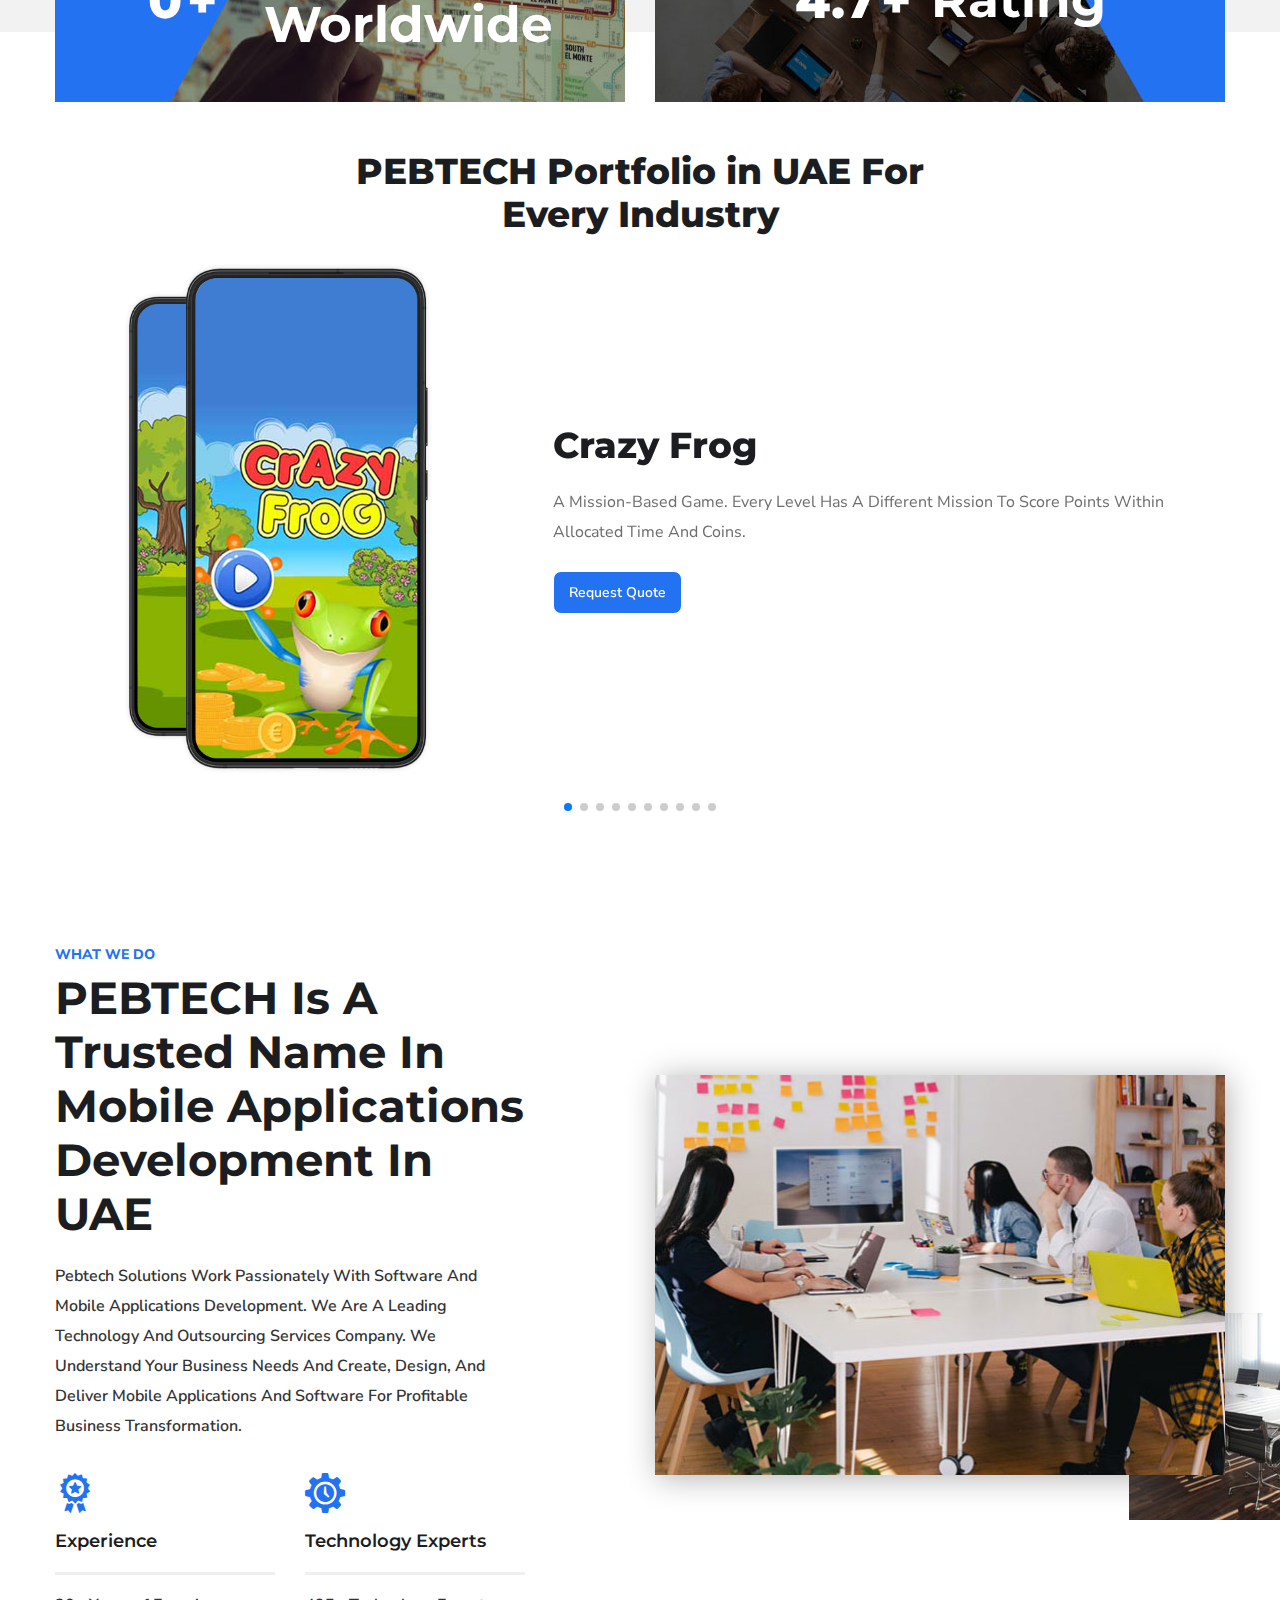
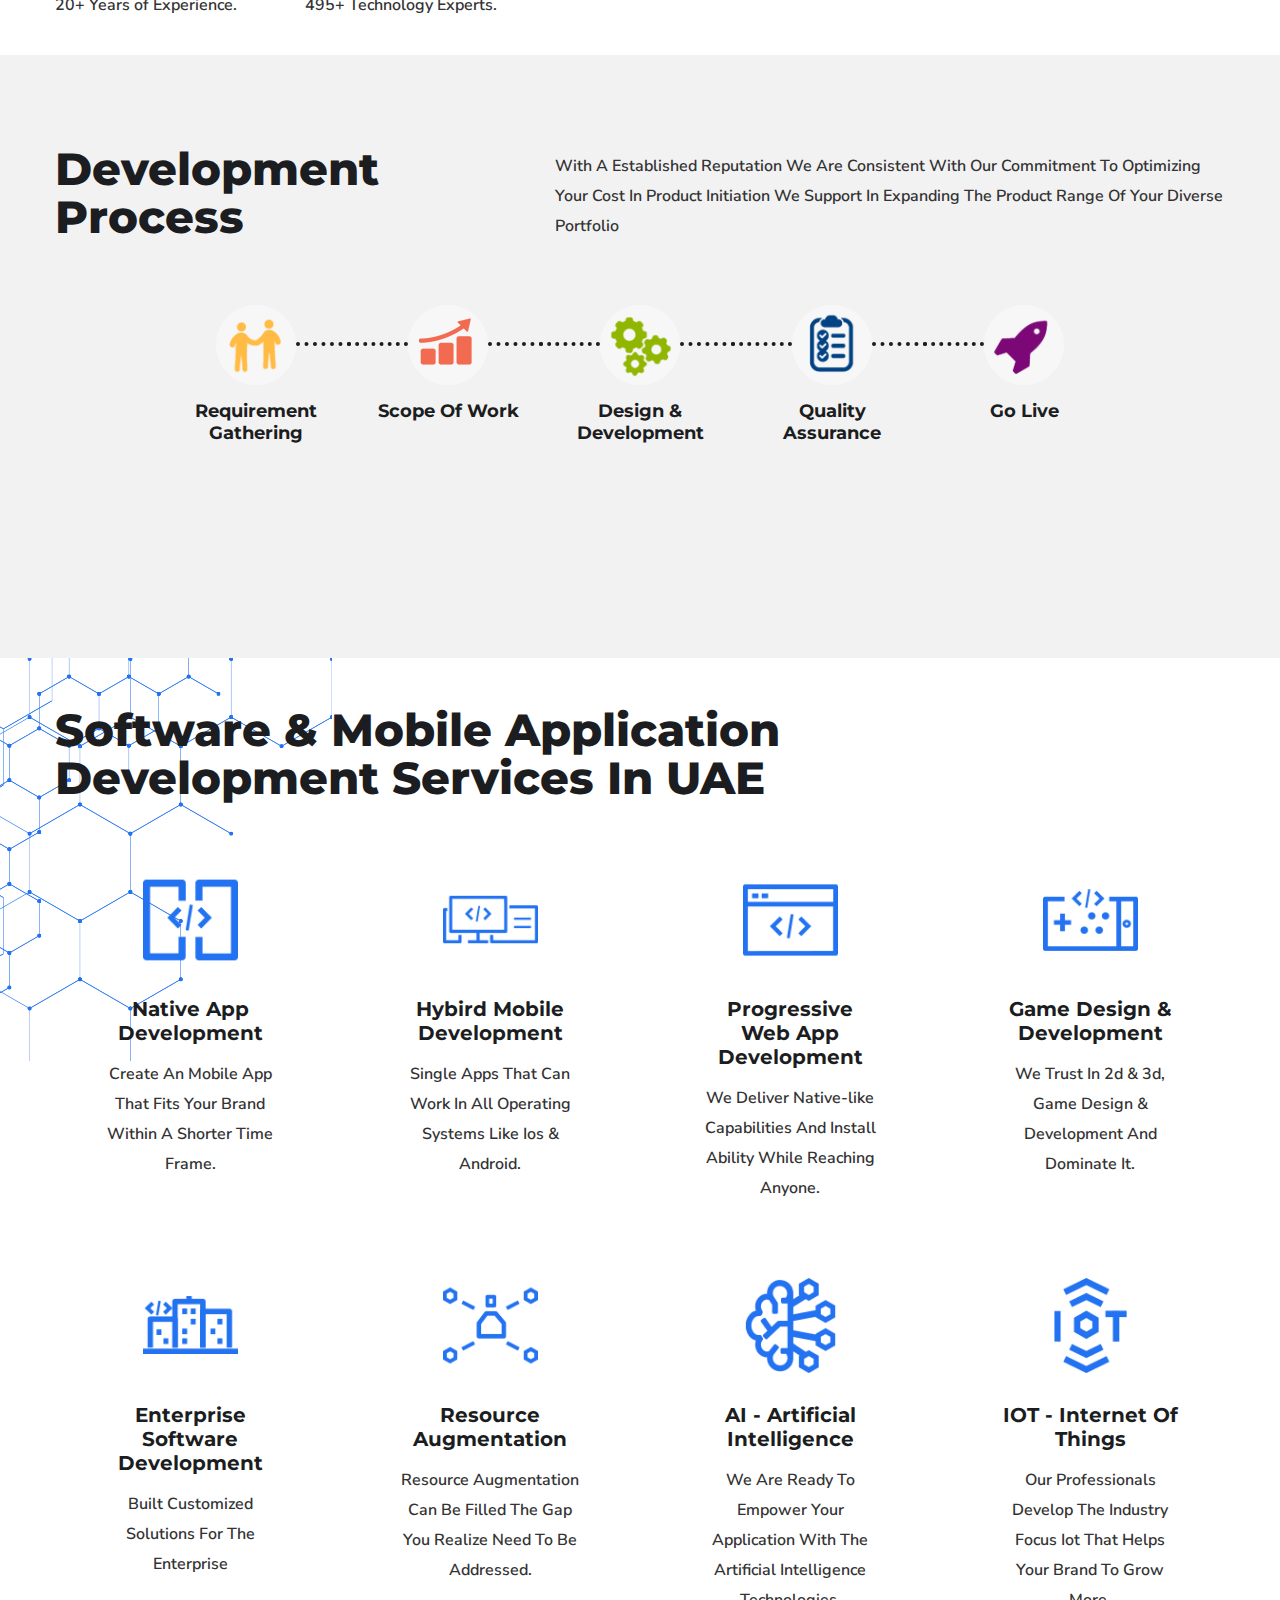
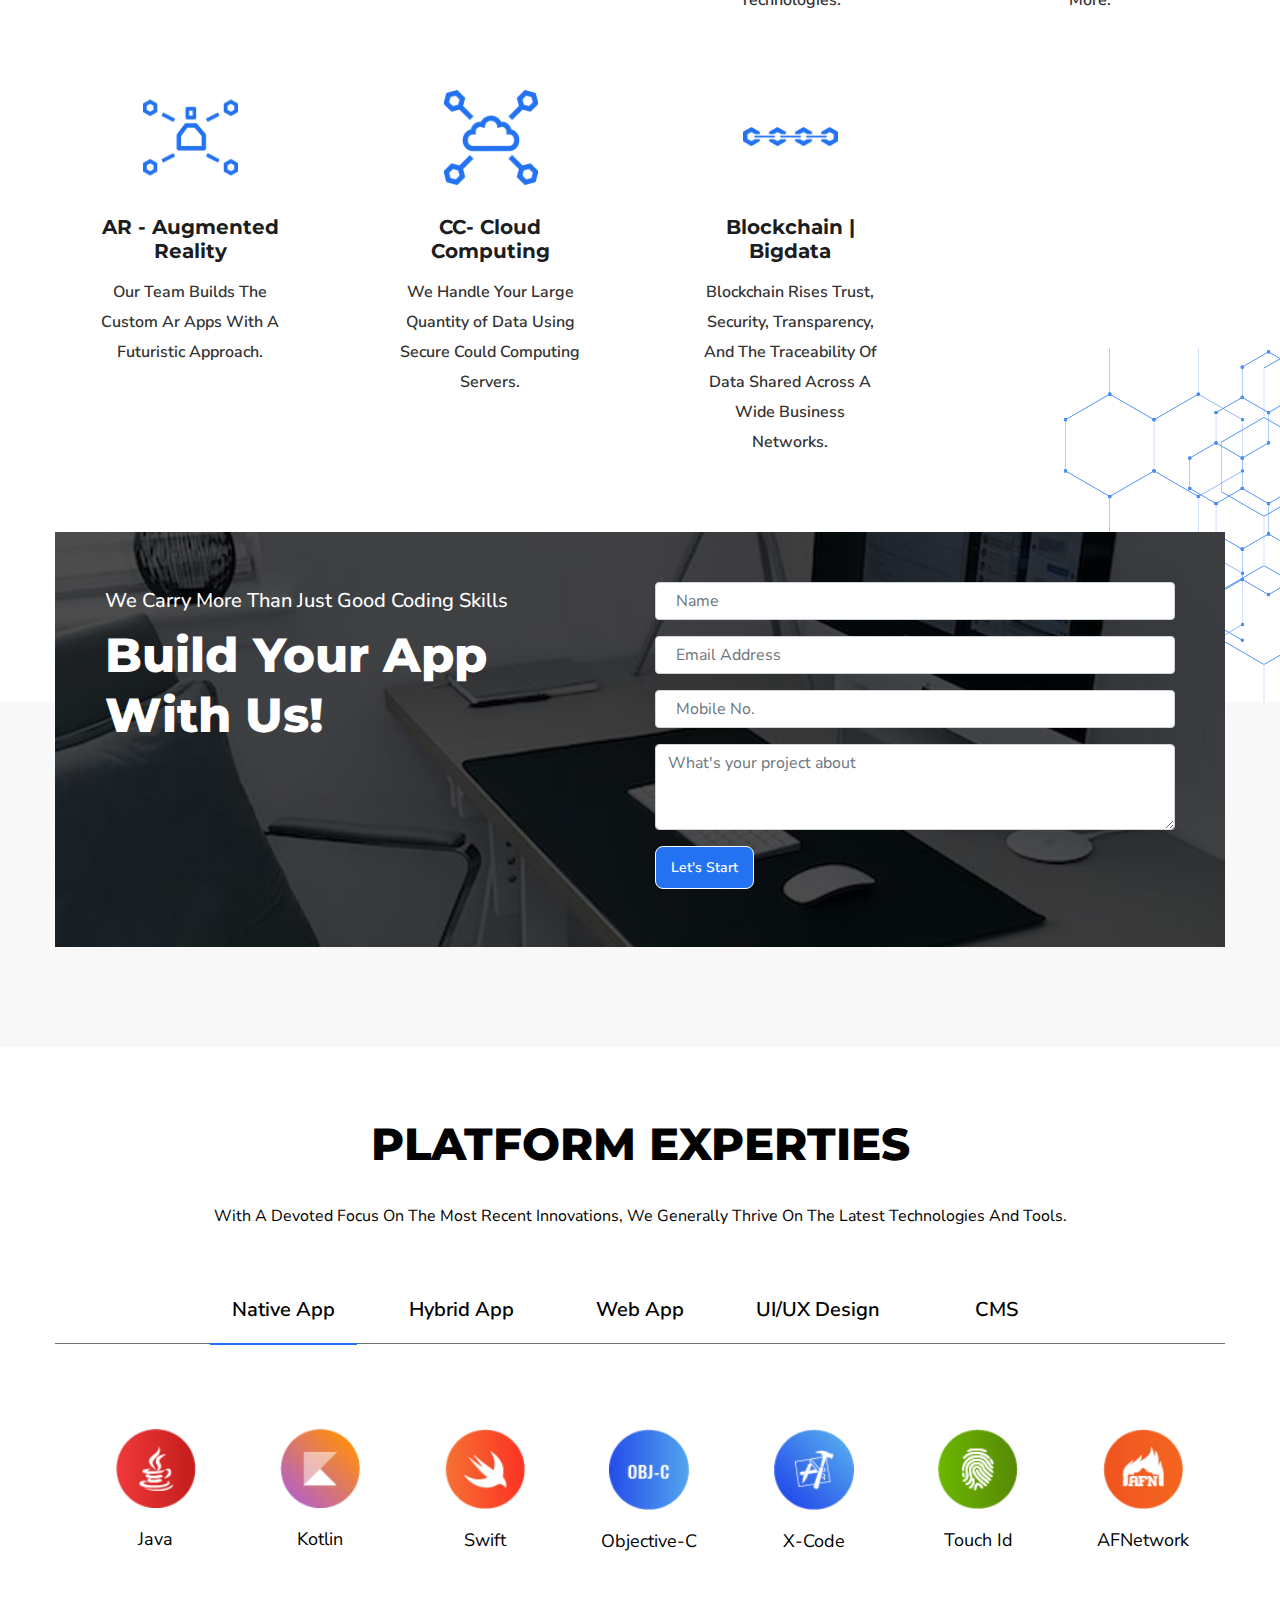
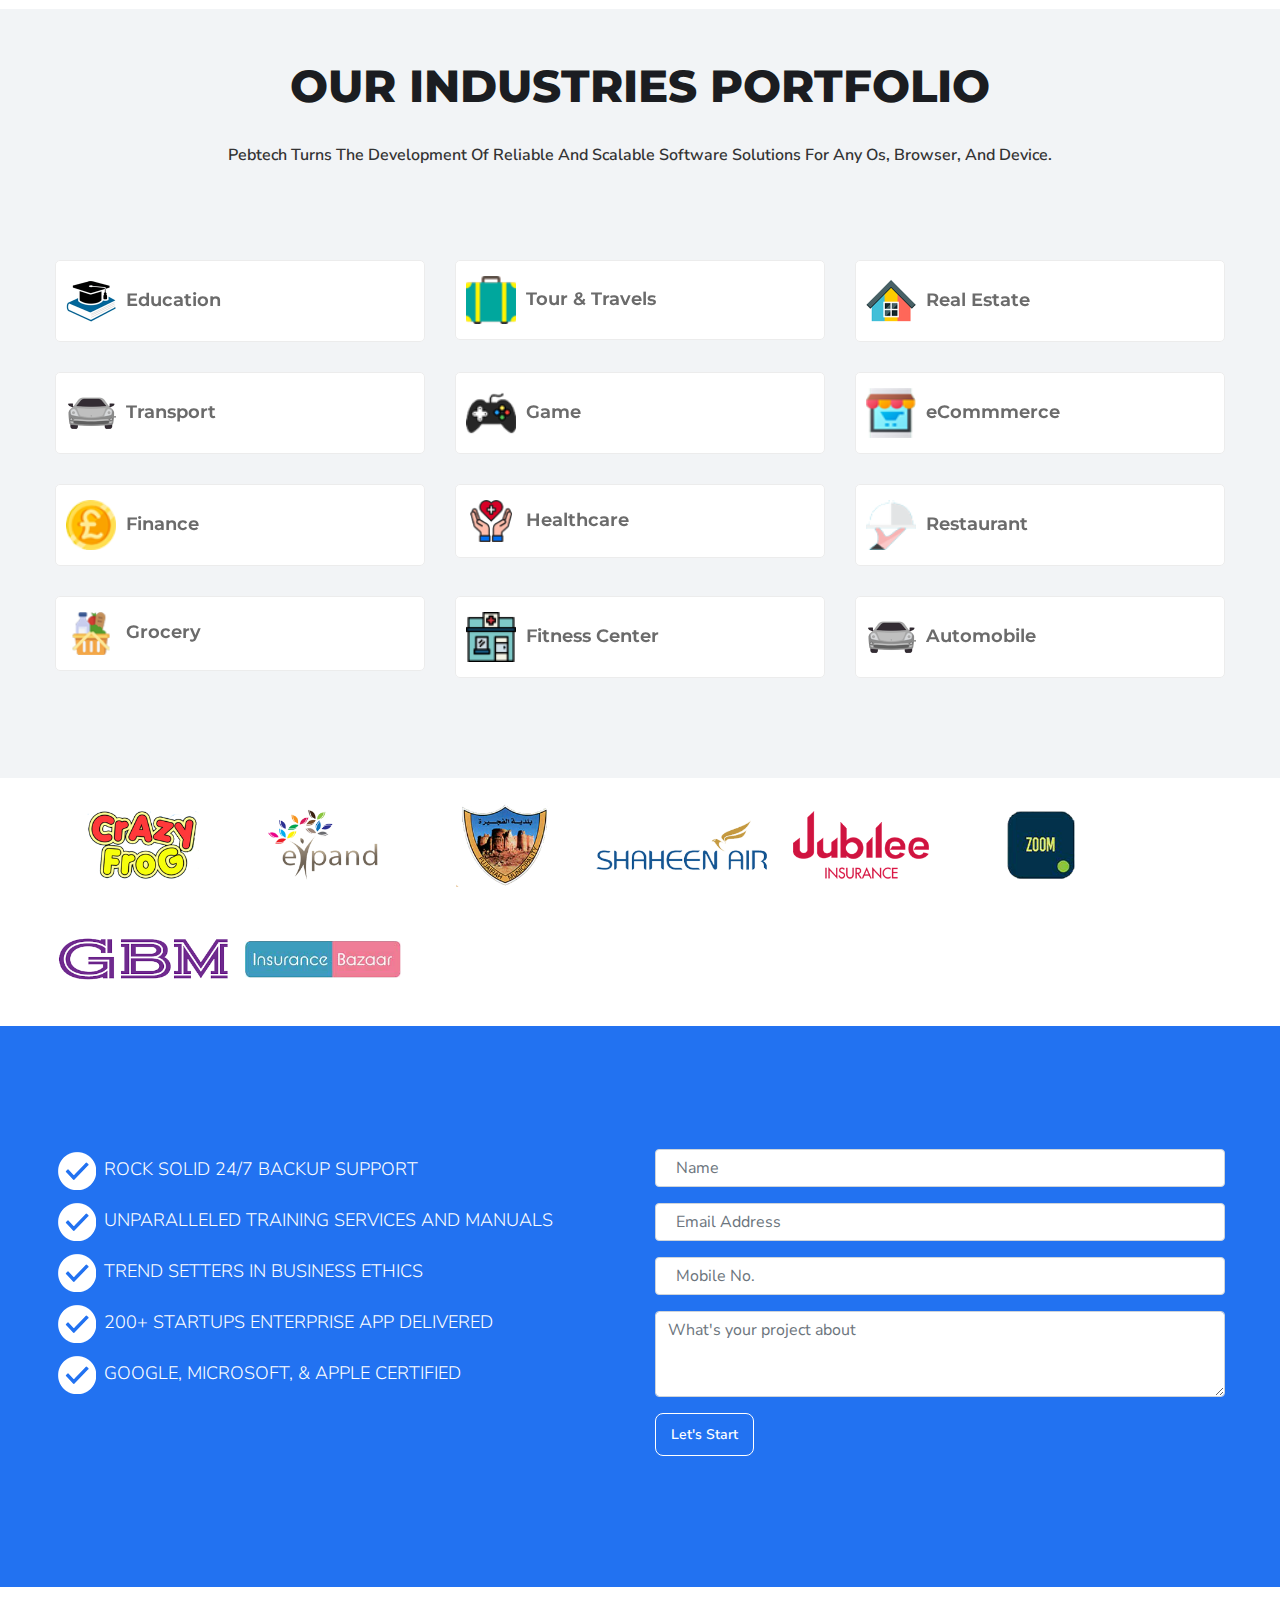
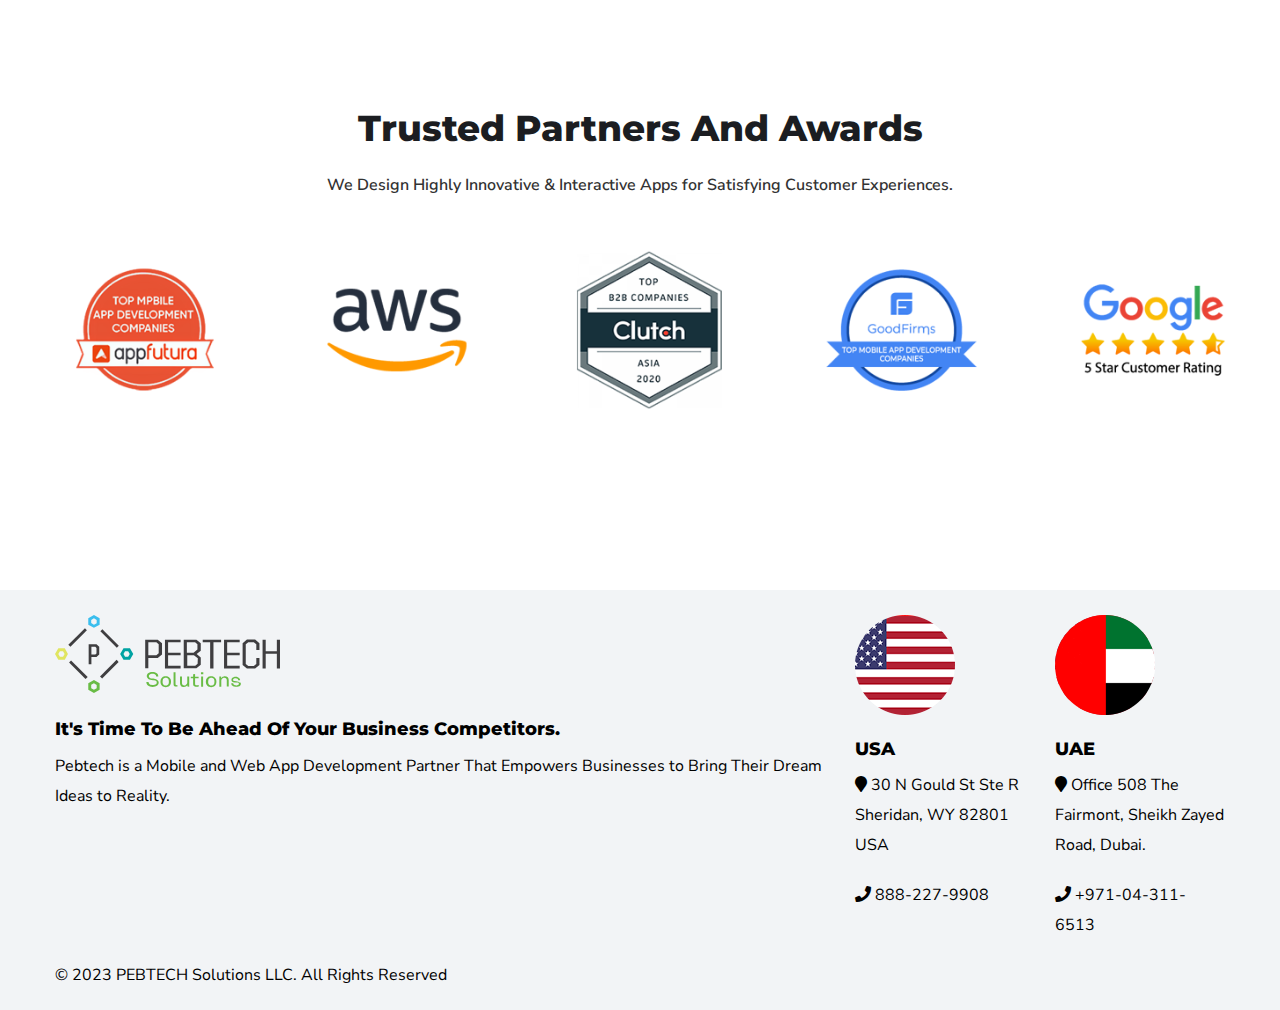
==== commit 9bd39ea7: "new changes regarding uae campaing" ====
--- a/index-original.html
+++ b/index-original.html
@@ -60,6 +60,10 @@
       gtag('config', 'G-24WC065CT5');
    </script>
 
+   <style>
+
+   </style>
+
 </head>
 
 <body class="hompg">
@@ -80,392 +84,197 @@
 
    <div id="page" class="site">
 
-      <header id="site-header" class="site-header sticky-header header-static">
-         <!-- Main Header start -->
-         <div class="octf-main-header">
-            <div class="octf-area-wrap">
-               <div class="container octf-mainbar-container">
-                  <div class="octf-mainbar">
-                     <div class="octf-mainbar-row octf-row">
-                        <div class="octf-col logo-col">
-                           <div id="site-logo" class="site-logo">
-                              <a href="https://www.pebtechsolutions.com/">
-                                 <img src="assets/images/logo.svg" alt="pebtech" height="40" width="115" class="">
-                              </a>
+      <div class="custom-banner">
+         <header id="site-header" class="site-header sticky-header header-static">
+            <!-- Main Header start -->
+            <div class="octf-main-header custom-menu">
+               <div class="octf-area-wrap">
+                  <div class="container octf-mainbar-container">
+                     <div class="octf-mainbar">
+                        <div class="octf-mainbar-row octf-row">
+                           <div class="octf-col logo-col">
+                              <div id="site-logo" class="site-logo">
+                                 <a href="https://www.pebtechsolutions.com/">
+                                    <img src="assets/images/logo.svg" alt="pebtech" height="40" width="115"
+                                       class="logo-black" />
+                                    <img src="assets/images/logo-white.svg" alt="pebtech" height="40" width="115"
+                                       class="logo-white" />
+                                 </a>
+                              </div>
                            </div>
-                        </div>
-                        <div class="octf-col menu-col">
-                           <nav id="site-navigation" class="main-navigation">
-                              <ul class="menu">
-                                 <li class="current-menu-item current-menu-ancestor">
-                                    <a class="nav-link" style="line-height: 1;" href="mailto:info@pebtechsolutions.com">
-                                       <div class="d-flex align-items-center">
-                                          <i class="fas fa-solid fa-envelope mt-2 mr-3" style="font-size: 1.6rem;"></i>
-                                          <div class="text-left">
-                                             <span class="text-primary fs-7 fw-bold small-text">SEND US A MAIL</span>
-                                             <br>
-                                             <span class="text-lowercase">info@pebtechsolutions.com</span>
-                                          </div>
-                                       </div>
-                                    </a>
-                                 </li>
-                                 <li>
-                                    <a class="nav-link" href="tel: 888-227-9908 ">
-                                       <a class="nav-link nav-link-hover" style="line-height: 1;" href="tel:8882279908">
+                           <div class="octf-col menu-col">
+                              <nav id="site-navigation" class="main-navigation">
+                                 <ul class="menu">
+                                    <li class="current-menu-item current-menu-ancestor">
+                                       <a class="nav-link" style="line-height: 1;"
+                                          href="mailto:info@pebtechsolutions.com">
                                           <div class="d-flex align-items-center">
-                                             <i class="fas fa-solid fa-phone mt-2 mr-3" style="font-size: 1.6rem;"></i>
+                                             <i class="fas fa-solid fa-envelope mt-2 mr-3"
+                                                style="font-size: 1.6rem;"></i>
                                              <div class="text-left">
-                                                <span class="text-primary fs-7 fw-bold small-text">GIVE US A CALL</span>
+                                                <span class="text-primary fs-7 fw-bold small-text">SEND US A MAIL</span>
                                                 <br>
-                                                <span>888-227-9908</span>
+                                                <span class="text-lowercase">info@pebtechsolutions.com</span>
                                              </div>
                                           </div>
                                        </a>
-                                    </a>
-                                 </li>
-                                 <li class="fl-pop">
-                                    <a class="nav-link" data-toggle="modal" data-target="#popnow">REQUEST A QUOTE</a>
-                                 </li>
-                              </ul>
-                           </nav>
-                        </div>
-                     </div>
-                  </div>
-               </div>
-            </div>
-         </div>
-         <div class="header_mobile">
+                                    </li>
+                                    <li>
+                                       <a class="nav-link" href="tel: +971-04-311-6513 ">
+                                          <a class="nav-link nav-link-hover" style="line-height: 1;"
+                                             href="tel:8882279908">
+                                             <div class="d-flex align-items-center">
+                                                <i class="fas fa-solid fa-phone mt-2 mr-3"
+                                                   style="font-size: 1.6rem;"></i>
+                                                <div class="text-left">
+                                                   <span class="text-primary fs-7 fw-bold small-text">GIVE US A
+                                                      CALL</span>
+                                                   <br>
+                                                   <span>+971 04 311 6513</span>
+                                                </div>
+                                             </div>
+                                          </a>
+                                       </a>
+                                    </li>
+                                    <li class="fl-pop">
+                                       <a class="nav-link" data-toggle="modal" data-target="#popnow">REQUEST A QUOTE</a>
+                                    </li>
+                                 </ul>
+                              </nav>
+                           </div>
+                        </div>
+                     </div>
+                  </div>
+               </div>
+            </div>
+            <div class="header_mobile">
+               <div class="container">
+                  <div class="mlogo_wrapper clearfix">
+                     <div class="mobile_logo">
+                        <a href="https://www.pebtechsolutions.com/">
+                           <img src="assets/images/logo.svg" alt="pebtech">
+                        </a>
+                     </div>
+                     <div id="mmenu_toggle">
+                        <button></button>
+                     </div>
+                  </div>
+                  <div class="mmenu_wrapper">
+                     <div class="mobile_nav collapse">
+                        <ul id="menu-main-menu" class="mobile_mainmenu">
+                           <li class="current-menu-item current-menu-ancestor">
+                              <a class="nav-link" href="mailto:info@pebtechsolutions.com"><span><i
+                                       class="fa fa-envelope" aria-hidden="true"></i></span>
+                                 info@pebtechsolutions.com</a>
+                           </li>
+                           <li>
+                              <a class="nav-link" href="tel: 888-227-9908 "><span><i class="fa fa-phone"
+                                       aria-hidden="true"></i></span> 888-227-9908 </a>
+                           </li>
+                           <li class="fl-pop">
+                              <a class="nav-link" data-toggle="modal" data-target="#popnow"> GET A QUOTE</a>
+                           </li>
+                        </ul>
+                     </div>
+                  </div>
+               </div>
+            </div>
+         </header>
+
+         <section class="home2-top">
+
             <div class="container">
-               <div class="mlogo_wrapper clearfix">
-                  <div class="mobile_logo">
-                     <a href="https://www.pebtechsolutions.com/">
-                        <img src="assets/images/logo.svg" alt="pebtech">
-                     </a>
-                  </div>
-                  <div id="mmenu_toggle">
-                     <button></button>
-                  </div>
-               </div>
-               <div class="mmenu_wrapper">
-                  <div class="mobile_nav collapse">
-                     <ul id="menu-main-menu" class="mobile_mainmenu">
-                        <li class="current-menu-item current-menu-ancestor">
-                           <a class="nav-link" href="mailto:info@pebtechsolutions.com"><span><i class="fa fa-envelope"
-                                    aria-hidden="true"></i></span> info@pebtechsolutions.com</a>
-                        </li>
-                        <li>
-                           <a class="nav-link" href="tel: 888-227-9908 "><span><i class="fa fa-phone"
-                                    aria-hidden="true"></i></span> 888-227-9908 </a>
-                        </li>
-                        <li class="fl-pop">
-                           <a class="nav-link" data-toggle="modal" data-target="#popnow"> GET A QUOTE</a>
-                        </li>
-                     </ul>
-                  </div>
-               </div>
-            </div>
-         </div>
-      </header>
-
-      <section class="home2-top">
-
-         <div class="container">
-            <div class="row">
-               <div class="col-lg-7 align-self-center">
-                  <div class="home2-top-right" style="min-height: 375px;">
-                     <h2>
-                        We Devise Custom <span class="color-change" style="font-size: 85px;">iOS</span> &amp; <span
-                           class="color-change" style="font-size: 85px;">Android</span> Mobile Apps
-                     </h2>
-                  </div>
-               </div>
-               <div class="col-lg-5">
-                  <form id='headerForm' class="form-class row form-styling form-body" method="post">
-                     <div class="col-12 fl-form-padding">
-                        <h2 class="form-body-heading text-uppercase">Get a Free Quote</h2>
-                     </div>
-                     <div class="col-12">
-                        <div class="form-group">
-                           <input type="text" minlength="2" name="Name" class="form-control stepOne" id=""
-                              placeholder="Name" required>
-                        </div>
-                     </div>
-                     <div class="col-12">
-                        <div class="form-group">
-                           <input type="email" name="Email" class="form-control stepOne" placeholder="Email Address"
-                              required="required">
-                        </div>
-                     </div>
-                     <div class="col-6">
-                        <div class="form-group">
-                           <select class="form-control" name="Interested" required="">
-                              <option value="Native Mobile Application">
-                                 Native Mobile Application
-                              </option>
-                              <option value="Hybird Mobile Application">
-                                 Hybird Mobile Application
-                              </option>
-                              <option value="Game Development">
-                                 Game Development
-                              </option>
-                              <option value="UI/Ux Design">UI/Ux Design</option>
-                              <option value="Support and Maintenance">
-                                 Support and Maintenance
-                              </option>
-                              <option value="Hire a Resource">
-                                 Hire Resource
-                              </option>
-                              <option value="Others">
-                                 Others
-                              </option>
-                           </select>
-                        </div>
-                     </div>
-                     <div class="col-6">
-                        <div class="form-group">
-                           <input type="text" required name="Phone" maxlength="16" minlength="8" class="form-control"
-                              placeholder="Mobile No." />
-                        </div>
-                     </div>
-                     <div class="col-12">
-                        <div class="form-group">
-                           <textarea cols="40" rows="3" name="Message" class="form-control stepOne"
-                              data-warning="errorMsg4" placeholder="What's your project about" required></textarea>
-                           <span class="text-danger" style="display:none;cursor: pointer;text-align: left;"
-                              id="errorMsg4"></span>
-                        </div>
-                     </div>
-
-                     <div class="col-12">
-                        <div class="form-group">
-                           <div id="HeaderCaptcha"></div>
-                        </div>
-                     </div>
-
-                     <!-- hidden filed -->
-                     <input type="hidden" name="Target" value="header-section-form" />
-                     <!-- hidden filed -->
-
-                     <div class="col-12">
-                        <button type="submit" value="submit" id="submit" name="submit"
-                           class="btn btn-primary mb-30 btn-styling">Let's Connect</button>
-                     </div>
-                  </form>
-               </div>
-            </div>
-         </div>
-      </section>
-
-      <div class="swiper portfolioSwiper py-5">
-         <div class="swiper-wrapper">
-            <div class="swiper-slide">
-               <div class="container">
-                  <div class="row justify-content-center">
-                     <div class="col-md-4">
-                        <img src="assets/images/pro/dualphone-andriod-00.png" alt="dual phone" class="img-fluid mx-auto"
-                           height="788" width="497" style="height: 525px; width: auto;" />
-                     </div>
-                     <div class="col-md-6 d-flex align-items-center">
-                        <div>
-                           <h2>Crazy Frog</h2>
-                           <p class="mb-4">A mission based game. Every level has a different mission to score
-                              points within allocated time and coins.</p>
-
-                           <a data-bs-toggle="modal" data-bs-target="#formModal" class="btn btn-light">
-                              Request Quote
-                           </a>
-                        </div>
-                     </div>
-                  </div>
-               </div>
-            </div>
-            <div class="swiper-slide">
-               <div class="container">
-                  <div class="row justify-content-center">
-                     <div class="col-md-4">
-                        <img src="assets/images/pro/dualphone-andriod-01.png" alt="dual phone" class="img-fluid mx-auto"
-                           height="788" width="497" style="height: 525px; width: auto;" />
-                     </div>
-                     <div class="col-md-6 d-flex align-items-center">
-                        <div>
-                           <h2>Gulf Business Machines</h2>
-                           <p class="mb-4">GBM is currently specializes in the Information
-                              Technology and Services, IT Services, Enterprise Software areas.</p>
-
-                           <a data-bs-toggle="modal" data-bs-target="#formModal" class="btn btn-light">
-                              Connect With Expert
-                           </a>
-                        </div>
-                     </div>
-                  </div>
-               </div>
-            </div>
-            <div class="swiper-slide">
-               <div class="container">
-                  <div class="row justify-content-center">
-                     <div class="col-md-4">
-                        <img src="assets/images/pro/dualphone-andriod-02.png" alt="dual phone" class="img-fluid mx-auto"
-                           height="788" width="497" style="height: 525px; width: auto;" />
-                     </div>
-                     <div class="col-md-6 d-flex align-items-center">
-                        <div>
-                           <h2>Shaheen Air</h2>
-                           <p class="mb-4">Mobile app to facilitate a growing number of Shaheen Air customers,
-                              customers would be able to purchase tickets via this application.</p>
-
-                           <a data-bs-toggle="modal" data-bs-target="#formModal" class="btn btn-light">
-                              Estimate Project
-                           </a>
-                        </div>
-                     </div>
-                  </div>
-               </div>
-            </div>
-            <div class="swiper-slide">
-               <div class="container">
-                  <div class="row justify-content-center">
-                     <div class="col-md-4">
-                        <img src="assets/images/pro/dualphone-andriod-03.png" alt="dual phone" class="img-fluid mx-auto"
-                           height="788" width="497" style="height: 525px; width: auto;" />
-                     </div>
-                     <div class="col-md-6 d-flex align-items-center">
-                        <div>
-                           <h2>Zoom</h2>
-                           <p class="mb-4">Zoom your phone to any place in the world with two clicks! This app
-                              sets up GPS location so your friends knows where are you now!
-                           </p>
-
-                           <a data-bs-toggle="modal" data-bs-target="#formModal" class="btn btn-light">
-                              Let's Talk
-                           </a>
-                        </div>
-                     </div>
-                  </div>
-               </div>
-            </div>
-            <div class="swiper-slide">
-               <div class="container">
-                  <div class="row justify-content-center">
-                     <div class="col-md-4">
-                        <img src="assets/images/pro/dualphone-andriod-04.png" alt="dual phone" class="img-fluid mx-auto"
-                           height="788" width="497" style="height: 525px; width: auto;" />
-                     </div>
-                     <div class="col-md-6 d-flex align-items-center">
-                        <div>
-                           <h2>100 Family Days Scratch & Win</h2>
-                           <p class="mb-4">
-                              100 Family Days Scratch & Win App Depends On The User's Luck. Focuse on Cards Opens
-                              Randomly. In Scratch and Win Real Cash App You Will Get Unlimited 100 Family Days Scratch
-                              & Win for the Whole Days.
-                           </p>
-
-                           <a data-bs-toggle="modal" data-bs-target="#formModal" class="btn btn-light">
-                              Let's Talk
-                           </a>
-                        </div>
-                     </div>
-                  </div>
-               </div>
-            </div>
-            <div class="swiper-slide">
-               <div class="container">
-                  <div class="row justify-content-center">
-                     <div class="col-md-4">
-                        <img src="assets/images/pro/dualphone-andriod-05.png" alt="dual phone" class="img-fluid mx-auto"
-                           height="788" width="497" style="height: 525px; width: auto;" />
-                     </div>
-                     <div class="col-md-6 d-flex align-items-center">
-                        <div>
-                           <h2>G1G.com</h2>
-                           <p class="mb-4">
-                              G1G is your trusted one stop shop for all your travel insurance needs. Whether that means
-                              picking the right plan, finding the best hospital or doctor in your area, or helping you
-                              file a claim, we are there for you every step of the way so you may travel worry free.
-                           </p>
-
-                           <a data-bs-toggle="modal" data-bs-target="#formModal" class="btn btn-light">
-                              Let's Talk
-                           </a>
-                        </div>
-                     </div>
-                  </div>
-               </div>
-            </div>
-            <div class="swiper-slide">
-               <div class="container">
-                  <div class="row justify-content-center">
-                     <div class="col-md-4">
-                        <img src="assets/images/pro/dualphone-andriod-06.png" alt="dual phone" class="img-fluid mx-auto"
-                           height="788" width="497" style="height: 525px; width: auto;" />
-                     </div>
-                     <div class="col-md-6 d-flex align-items-center">
-                        <div>
-                           <h2>bMoty.com</h2>
-                           <p class="mb-4">
-                              bMoty.com is the leading online marketplace in Europe, empowering tens of thousands of
-                              sellers to connect with millions of customers. where you can take control of what you
-                              spend.
-                           </p>
-
-                           <a data-bs-toggle="modal" data-bs-target="#formModal" class="btn btn-light">
-                              Let's Talk
-                           </a>
-                        </div>
-                     </div>
-                  </div>
-               </div>
-            </div>
-            <div class="swiper-slide">
-               <div class="container">
-                  <div class="row justify-content-center">
-                     <div class="col-md-4">
-                        <img src="assets/images/pro/dualphone-andriod-07.png" alt="dual phone" class="img-fluid mx-auto"
-                           height="788" width="497" style="height: 525px; width: auto;" />
-                     </div>
-                     <div class="col-md-6 d-flex align-items-center">
-                        <div>
-                           <h2>Fujairah Municipality</h2>
-                           <p class="mb-4">
-                              Fujairah Municipality App is part of a Fujairah Municipality's plan to provide interactive
-                              smart channels and mediums for individuals and businesses segments living in Fujairah.
-                           </p>
-
-                           <a data-bs-toggle="modal" data-bs-target="#formModal" class="btn btn-light">
-                              Let's Talk
-                           </a>
-                        </div>
-                     </div>
-                  </div>
-               </div>
-            </div>
-            <div class="swiper-slide">
-               <div class="container">
-                  <div class="row justify-content-center">
-                     <div class="col-md-4">
-                        <img src="assets/images/pro/dualphone-andriod-08.png" alt="dual phone" class="img-fluid mx-auto"
-                           height="788" width="497" style="height: 525px; width: auto;" />
-                     </div>
-                     <div class="col-md-6 d-flex align-items-center">
-                        <div>
-                           <h2>Ministry of Presidental Affairs</h2>
-                           <p class="mb-4">
-                              Ministry of Presidental Affairs is a smartphone Application giving Individuals, Companies
-                              and Diplomats an easy access to the services offered by the International Cooperation of
-                              the United Arab Emirates.
-                           </p>
-
-                           <a data-bs-toggle="modal" data-bs-target="#formModal" class="btn btn-light">
-                              Let's Talk
-                           </a>
-                        </div>
-                     </div>
-                  </div>
-               </div>
-            </div>
-         </div>
-         <div class="swiper-pagination"></div>
+               <div class="row">
+                  <div class="col-lg-8 align-self-center">
+                     <div class="home2-top-right">
+                        <h2>We Devised High Quality Mobile Applications in UAE</h2>
+                        <p class="d-none d-md-block" style="color: #fff; font-size: 1.3rem;">
+                           We Have Designed Award Winning Mobile Apps For UAE Ministries Government Institutions And
+                           Established A Firm Reputation As A Top Rated Mobile App Developers In UAE</p>
+                        <!-- <h2>
+                           We Devise Custom <span class="color-change font-big">iOS</span>
+                           &amp; <span class="color-change font-big">Android</span> Mobile Apps
+                        </h2> -->
+                     </div>
+                  </div>
+                  <div class="col-lg-4">
+                     <form id='headerForm' class="form-class row form-styling form-body" method="post">
+                        <div class="col-12 fl-form-padding">
+                           <h2 class="form-body-heading text-uppercase">Get a Free Quote</h2>
+                        </div>
+                        <div class="col-12">
+                           <div class="form-group">
+                              <input type="text" minlength="2" name="Name" class="form-control stepOne" id=""
+                                 placeholder="Name" required>
+                           </div>
+                        </div>
+                        <div class="col-12">
+                           <div class="form-group">
+                              <input type="email" name="Email" class="form-control stepOne" placeholder="Email Address"
+                                 required="required">
+                           </div>
+                        </div>
+                        <!-- <div class="col-6">
+                           <div class="form-group">
+                              <select class="form-control" name="Interested" required="">
+                                 <option value="Native Mobile Application">
+                                    Native Mobile Application
+                                 </option>
+                                 <option value="Hybird Mobile Application">
+                                    Hybird Mobile Application
+                                 </option>
+                                 <option value="Game Development">
+                                    Game Development
+                                 </option>
+                                 <option value="UI/Ux Design">UI/Ux Design</option>
+                                 <option value="Support and Maintenance">
+                                    Support and Maintenance
+                                 </option>
+                                 <option value="Hire a Resource">
+                                    Hire Resource
+                                 </option>
+                                 <option value="Others">
+                                    Others
+                                 </option>
+                              </select>
+                           </div>
+                        </div> -->
+                        <div class="col-12">
+                           <div class="form-group">
+                              <input type="text" required name="Phone" maxlength="16" minlength="8" class="form-control"
+                                 placeholder="Mobile No." />
+                           </div>
+                        </div>
+                        <div class="col-12">
+                           <div class="form-group">
+                              <textarea cols="40" rows="3" name="Message" class="form-control stepOne"
+                                 data-warning="errorMsg4" placeholder="What's your project about" required></textarea>
+                              <span class="text-danger" style="display:none;cursor: pointer;text-align: left;"
+                                 id="errorMsg4"></span>
+                           </div>
+                        </div>
+
+                        <!-- <div class="col-12">
+                           <div class="form-group">
+                              <div id="HeaderCaptcha"></div>
+                           </div>
+                        </div> -->
+
+                        <!-- hidden filed -->
+                        <input type="hidden" name="Target" value="header-section-form" />
+                        <!-- hidden filed -->
+
+                        <div class="col-12">
+                           <button type="submit" value="submit" id="submit" name="submit"
+                              class="btn btn-primary mb-30 btn-styling">Let's Connect</button>
+                        </div>
+                     </form>
+                  </div>
+               </div>
+            </div>
+         </section>
       </div>
-      <!-- // end protfolio .section -->
+
 
       <section class="section-technology">
          <div class="container">
@@ -473,12 +282,15 @@
                <div class="col-lg-6 mb-4 mb-lg-0">
                   <div class="technology-left">
                      <div class="ot-heading">
-                        <h2 class="main-heading text-uppercase">Taking Pride in our Reflection Milestone</h2>
-                     </div>
-                     <p class="text-dark">WITH OVER TWO DECADES OF HIGH QUALITY SERVICES AND GLOBAL CUSTOMER
-                        SATISFACTION, PEBTECH IS A TRUSTED NAME IN BUILDING MOBILE APPLICATIONS AND SOFTWARES.</p>
+                        <h2 class="main-heading">We Take Pride In Reflecting Our High Reputed UAE Clients
+                        </h2>
+                     </div>
+                     <p class="text-dark">
+                        With Over Two Decades Of High Quality Services And Global Customer Satisfaction, Pebtech Is A
+                        Trusted Name In Building Mobile Applications And Software.
+                     </p>
                      <div class="fl-pop">
-                        <a class="nav-link text-uppercase" data-toggle="modal" data-target="#popnow">Connect With
+                        <a class="nav-link" data-toggle="modal" data-target="#popnow">Connect With
                            Experts Now</a>
                      </div>
                   </div>
@@ -558,19 +370,265 @@
             </div>
          </div>
       </section>
+
+      <div class="swiper portfolioSwiper py-5 bg-gray">
+         <div class="row justify-content-center">
+            <div class="col-12 col-md-6">
+               <div class="heading text-center">
+                  <h2 class="">
+                     PEBTECH Portfolio in UAE For Every Industry
+                  </h2>
+               </div>
+            </div>
+         </div>
+         <div class="swiper-wrapper">
+            <div class="swiper-slide">
+               <div class="container">
+                  <div class="row justify-content-center">
+                     <div class="col-md-4">
+                        <img src="assets/images/pro/dualphone-andriod-00.png" alt="dual phone" class="img-fluid mx-auto"
+                           height="788" width="497" style="height: 525px; width: auto;" />
+                     </div>
+                     <div class="col-md-6 d-flex align-items-center">
+                        <div>
+                           <h2>Crazy Frog</h2>
+                           <p class="mb-4">A Mission-Based Game. Every Level Has A Different Mission To Score
+                              Points Within Allocated Time And Coins.</p>
+
+                           <a data-toggle="modal" data-target="#popnow2" class="btn btn-light">
+                              Request Quote
+                           </a>
+                        </div>
+                     </div>
+                  </div>
+               </div>
+            </div>
+            <div class="swiper-slide">
+               <div class="container">
+                  <div class="row justify-content-center">
+                     <div class="col-md-4">
+                        <img src="assets/images/pro/dualphone-andriod-01.png" alt="dual phone" class="img-fluid mx-auto"
+                           height="788" width="497" style="height: 525px; width: auto;" />
+                     </div>
+                     <div class="col-md-6 d-flex align-items-center">
+                        <div>
+                           <h2>Gulf Business Machines</h2>
+                           <p class="mb-4">GBM Currently Specializes In The Information
+                              Technology And Services, It Services, Enterprise Software Areas.</p>
+
+                           <a data-toggle="modal" data-target="#popnow" class="btn btn-light">
+                              Connect With Expert
+                           </a>
+                        </div>
+                     </div>
+                  </div>
+               </div>
+            </div>
+            <div class="swiper-slide">
+               <div class="container">
+                  <div class="row justify-content-center">
+                     <div class="col-md-4">
+                        <img src="assets/images/pro/dualphone-andriod-02.png" alt="dual phone" class="img-fluid mx-auto"
+                           height="788" width="497" style="height: 525px; width: auto;" />
+                     </div>
+                     <div class="col-md-6 d-flex align-items-center">
+                        <div>
+                           <h2>Shaheen Air</h2>
+                           <p class="mb-4">Mobile App To Facilitate A Growing Number Of Shaheen Air Customers,
+                              Customers Would Be Able To Purchase Tickets Via This Application.</p>
+
+                           <a data-toggle="modal" data-target="#popnow2" class="btn btn-light">
+                              Estimate Project
+                           </a>
+                        </div>
+                     </div>
+                  </div>
+               </div>
+            </div>
+            <div class="swiper-slide">
+               <div class="container">
+                  <div class="row justify-content-center">
+                     <div class="col-md-4">
+                        <img src="assets/images/pro/dualphone-andriod-03.png" alt="dual phone" class="img-fluid mx-auto"
+                           height="788" width="497" style="height: 525px; width: auto;" />
+                     </div>
+                     <div class="col-md-6 d-flex align-items-center">
+                        <div>
+                           <h2>Zoom</h2>
+                           <p class="mb-4">Zoom Your Phone To Any Place In The World With Two Clicks! This App
+                              Sets Up Gps Location So Your Friends Knows Where Are You Now!
+                           </p>
+
+                           <a data-toggle="modal" data-target="#popnow" class="btn btn-light">
+                              Let's Talk
+                           </a>
+                        </div>
+                     </div>
+                  </div>
+               </div>
+            </div>
+            <div class="swiper-slide">
+               <div class="container">
+                  <div class="row justify-content-center">
+                     <div class="col-md-4">
+                        <img src="assets/images/pro/dualphone-andriod-04.png" alt="dual phone" class="img-fluid mx-auto"
+                           height="788" width="497" style="height: 525px; width: auto;" />
+                     </div>
+                     <div class="col-md-6 d-flex align-items-center">
+                        <div>
+                           <h2>100 Family Days Scratch & Win</h2>
+                           <p class="mb-4">
+                              100 Family Days Scratch & Win App Depends On The User's Luck. Focuse on Cards Opens
+                              Randomly. In Scratch and Win Real Cash App You Will Get Unlimited 100 Family Days Scratch
+                              & Win for the Whole Days.
+                           </p>
+
+                           <a data-toggle="modal" data-target="#popnow2" class="btn btn-light">
+                              Let's Talk
+                           </a>
+                        </div>
+                     </div>
+                  </div>
+               </div>
+            </div>
+            <div class="swiper-slide">
+               <div class="container">
+                  <div class="row justify-content-center">
+                     <div class="col-md-4">
+                        <img src="assets/images/pro/dualphone-andriod-05.png" alt="dual phone" class="img-fluid mx-auto"
+                           height="788" width="497" style="height: 525px; width: auto;" />
+                     </div>
+                     <div class="col-md-6 d-flex align-items-center">
+                        <div>
+                           <h2>G1G.com</h2>
+                           <p class="mb-4">
+                              G1G Is Your Trusted Stop Shop For All Your Travel Insurance Needs. Whether That Means
+                              Picking The Right Plan, Finding The Best Hospital Or Doctor In Your Area, Or Helping You
+                              File A Claim, We Are There For You Every Step Of The Way So You May Travel Worry Free.
+                           </p>
+
+                           <a data-toggle="modal" data-target="#popnow" class="btn btn-light">
+                              Let's Talk
+                           </a>
+                        </div>
+                     </div>
+                  </div>
+               </div>
+            </div>
+            <div class="swiper-slide">
+               <div class="container">
+                  <div class="row justify-content-center">
+                     <div class="col-md-4">
+                        <img src="assets/images/pro/dualphone-andriod-06.png" alt="dual phone" class="img-fluid mx-auto"
+                           height="788" width="497" style="height: 525px; width: auto;" />
+                     </div>
+                     <div class="col-md-6 d-flex align-items-center">
+                        <div>
+                           <h2>bMoty.com</h2>
+                           <p class="mb-4">
+                              Bmoty.com Is The Leading Online Marketplace In Europe, Empowering Tens Of Thousands Of
+                              Sellers To Connect With Millions Of Customers. Where You Can Take Control Of What You
+                              Spend.
+                           </p>
+
+                           <a data-toggle="modal" data-target="#popnow2" class="btn btn-light">
+                              Let's Talk
+                           </a>
+                        </div>
+                     </div>
+                  </div>
+               </div>
+            </div>
+            <div class="swiper-slide">
+               <div class="container">
+                  <div class="row justify-content-center">
+                     <div class="col-md-4">
+                        <img src="assets/images/pro/dualphone-andriod-07.png" alt="dual phone" class="img-fluid mx-auto"
+                           height="788" width="497" style="height: 525px; width: auto;" />
+                     </div>
+                     <div class="col-md-6 d-flex align-items-center">
+                        <div>
+                           <h2>Fujairah Municipality</h2>
+                           <p class="mb-4">
+                              Fujairah Municipality App Is Part Of A Fujairah Municipality's Plan To Provide Interactive
+                              Smart Channels And Mediums For Individuals And Businesses Segments Living In Fujairah.
+                           </p>
+
+                           <a data-toggle="modal" data-target="#popnow" class="btn btn-light">
+                              Let's Talk
+                           </a>
+                        </div>
+                     </div>
+                  </div>
+               </div>
+            </div>
+            <div class="swiper-slide">
+               <div class="container">
+                  <div class="row justify-content-center">
+                     <div class="col-md-4">
+                        <img src="assets/images/pro/dualphone-andriod-08.png" alt="dual phone" class="img-fluid mx-auto"
+                           height="788" width="497" style="height: 525px; width: auto;" />
+                     </div>
+                     <div class="col-md-6 d-flex align-items-center">
+                        <div>
+                           <h2>Ministry of Presidental Affairs</h2>
+                           <p class="mb-4">
+                              Ministry Of Presidental Affairs Is A Smartphone Application Giving Individuals, Companies
+                              And Diplomats An Easy Access To The Services Offered By The International Cooperation Of
+                              The United Arab Emirates.
+                           </p>
+
+                           <a data-toggle="modal" data-target="#popnow2" class="btn btn-light">
+                              Let's Talk
+                           </a>
+                        </div>
+                     </div>
+                  </div>
+               </div>
+            </div>
+            <div class="swiper-slide">
+               <div class="container">
+                  <div class="row justify-content-center">
+                     <div class="col-md-4">
+                        <img src="assets/images/pro/dualphone-andriod-09.png" alt="dual phone" class="img-fluid mx-auto"
+                           height="788" width="497" style="height: 525px; width: auto;" />
+                     </div>
+                     <div class="col-md-6 d-flex align-items-center">
+                        <div>
+                           <h2>Visual Tinter</h2>
+                           <p class="mb-4">
+                              Visual Tinter Is A Tint Simulator App That Will Envision The Vehicle With A Perfect Tint
+                              And Make You Stand Apart From Your Competition And Leading To Next Level Sales.
+                           </p>
+
+                           <a data-toggle="modal" data-target="#popnow" class="btn btn-light">
+                              Estimate Project
+                           </a>
+                        </div>
+                     </div>
+                  </div>
+               </div>
+            </div>
+         </div>
+         <div class="swiper-pagination"></div>
+      </div>
+      <!-- // end protfolio .section -->
+
       <section class="over-hidden pt-110 pb-0">
          <div class="container">
             <div class="row">
                <div class="col-lg-5 col-md-12 align-self-center">
                   <div class="ot-heading">
-                     <span>WHAT WE DO</span>
-                     <h5 class="main-heading">PEBTECH IS A TRUSTED NAME IN BUILDING MOBILE APPLICATIONS AND SOFTWARES.
+                     <span>What We Do</span>
+                     <h5 class="main-heading">
+                        PEBTECH Is A Trusted Name In Mobile Applications Development In UAE
                      </h5>
                   </div>
-                  <p class="fl-p mb-15">PEBTECH SOLUTIONS WORK PASSIONATELY WITH SOFTWARES AND MOBILE APPLICATIONS
-                     DEVELOPMENT. WE ARE A LEADING TECHNOLOGY AND OUT SOURCING SERVICES COMPANY. WE UNDERSTANDS YOUR
-                     BUSINESS NEEDS AND CREATE, DESIGN, DELIVER MOBILE APPLICATIONS AND SOFTWARE'S FOR PROFITABLE
-                     BUSINESS TRANSFORMATION.</p>
+                  <p class="fl-p mb-15">
+                     Pebtech Solutions Work Passionately With Software And Mobile Applications Development. We Are A
+                     Leading Technology And Outsourcing Services Company. We Understand Your Business Needs And Create,
+                     Design, And Deliver Mobile Applications And Software For Profitable Business Transformation.
+                  </p>
                   <div class="row">
                      <div class="col-lg-6 col-md-6 col-sm-6">
                         <div class="icon-box-s1">
@@ -613,8 +671,10 @@
                   </div>
                </div>
                <div class="col-lg-7 align-self-end">
-                  <p class="mb-0 fl-p">WITH A ESTABLISHED REPUTATION WE ARE CONSISTENT WITH OUR COMMITMENT OPTIMIZING
-                     YOUR COST IN PRODUCT INITIATION WE SUPPORT IN EXPANDING PRODUCT RANGE OF YOUR DIVERSE PORTFOLIO</p>
+                  <p class="mb-0 fl-p">
+                     With A Established Reputation We Are Consistent With Our Commitment To Optimizing Your Cost In
+                     Product Initiation We Support In Expanding The Product Range Of Your Diverse Portfolio
+                  </p>
                </div>
             </div>
          </div>
@@ -625,31 +685,31 @@
                      <div class="timeline-step">
                         <div class="timeline-content">
                            <img src="assets/images/process/1.png" class="inner-img" alt="" srcset="" />
-                           <h6>REQUIREMENT GATHERING</h6>
+                           <h6>Requirement Gathering</h6>
                         </div>
                      </div>
                      <div class="timeline-step">
                         <div class="timeline-content">
                            <img src="assets/images/process/2.png" class="inner-img" alt="" srcset="" />
-                           <h6>SCOPE OF WORK</h6>
+                           <h6>Scope Of Work</h6>
                         </div>
                      </div>
                      <div class="timeline-step">
                         <div class="timeline-content">
                            <img src="assets/images/process/3.png" class="inner-img" alt="" srcset="" />
-                           <h6>DESIGN &amp; DEVELOPMENT</h6>
+                           <h6>Design &amp; Development</h6>
                         </div>
                      </div>
                      <div class="timeline-step">
                         <div class="timeline-content">
                            <img src="assets/images/process/4.png" class="inner-img" alt="" srcset="" />
-                           <h6>QUALITY ASSURANCE</h6>
+                           <h6>Quality Assurance</h6>
                         </div>
                      </div>
                      <div class="timeline-step mb-0">
                         <div class="timeline-content">
                            <img src="assets/images/process/5.png" class="inner-img" alt="" srcset="" />
-                           <h6>GO LIVE</h6>
+                           <h6>Go Live</h6>
                         </div>
                      </div>
                   </div>
@@ -658,13 +718,13 @@
          </div>
       </section>
 
-      <section class="service2-v4 d-none d-lg-block">
-         <div class="overlay overlay-image-2"></div>
+      <section class="service2-v4 d-block">
+         <div class="overlay overlay-image-2 d-none d-md-block"></div>
          <div class="container">
             <div class="row">
                <div class="col-md-8 mb-4 mb-md-0">
                   <div class="ot-heading mb-0 mt-5">
-                     <h2 class="main-heading">Mobile &amp; Software Application Development Services</h2>
+                     <h2 class="main-heading">Software &amp; Mobile Application Development Services In UAE</h2>
                   </div>
                </div>
                <div class="col-md-4 text-left text-md-right align-self-end">
@@ -678,9 +738,10 @@
                      <div class="icon-box-s2 s2">
                         <div class="icon-main"><span><img src="assets/images/native-app.png"></span></div>
                         <div class="content-box">
-                           <h5>NATIVE APP DEVELOPMENT</h5>
-                           <p class="fl-p">CREATE AN MOBILE APP THAT FITS YOUR BRAND WITHIN A
-                              SHORTER TIME FRAME.
+                           <h5>Native App Development</h5>
+                           <p class="fl-p">
+                              Create An Mobile App That Fits Your Brand Within A
+                              Shorter Time Frame.
                            </p>
                         </div>
                      </div>
@@ -691,8 +752,8 @@
                      <div class="icon-box-s2 s2">
                         <div class="icon-main"><span><img src="assets/images/hybird-app.png"></span></div>
                         <div class="content-box">
-                           <h5>HYBIRD MOBILE DEVELOPEMENT</h5>
-                           <p class="fl-p">SINGLE APPS THAT CAN WORK IN ALL OPERATING SYSTEMS LIKE IOS & ANDROID.
+                           <h5>Hybird Mobile Development</h5>
+                           <p class="fl-p">Single Apps That Can Work In All Operating Systems Like Ios & Android.
                            </p>
                         </div>
                      </div>
@@ -703,9 +764,9 @@
                      <div class="icon-box-s2 s2">
                         <div class="icon-main"><span><img src="assets/images/progressive-web-app.png"></span></div>
                         <div class="content-box">
-                           <h5>PROGRESSIVE WEB APP DEVELOPMENT</h5>
-                           <p class="fl-p">WE DELIVER NATIVE-LIKE CAPABILITIES AND INSTALL ABILITY WHILE REACHING
-                              ANYONE.
+                           <h5>Progressive Web App Development</h5>
+                           <p class="fl-p">We Deliver Native-like Capabilities And Install Ability While Reaching
+                              Anyone.
                            </p>
                         </div>
                      </div>
@@ -716,8 +777,8 @@
                      <div class="icon-box-s2 s2">
                         <div class="icon-main"><span><img src="assets/images/game-dev.png"></span></div>
                         <div class="content-box">
-                           <h5>GAME DESIGN & DEVELOPMENT</h5>
-                           <p class="fl-p">WE TRUST IN 2D & 3D, GAME DESIGN & DEVELOPMENT AND DOMINATE IT.</p>
+                           <h5>Game Design & Development</h5>
+                           <p class="fl-p">We Trust In 2d & 3d, Game Design & Development And Dominate It.</p>
                         </div>
                      </div>
                   </a>
@@ -727,8 +788,8 @@
                      <div class="icon-box-s2 s2">
                         <div class="icon-main"><span><img src="assets/images/enterprise.png"></span></div>
                         <div class="content-box">
-                           <h5>ENTERPRISE SOFTWARE DEVELOPMENT</h5>
-                           <p class="fl-p">BUILT CUSTOMIZED SOLUTIONS FOR THE ENTERPRISE</p>
+                           <h5>Enterprise Software Development</h5>
+                           <p class="fl-p">Built Customized Solutions For The Enterprise</p>
                         </div>
                      </div>
                   </a>
@@ -738,8 +799,8 @@
                      <div class="icon-box-s2 s2">
                         <div class="icon-main"><span><img src="assets/images/resource-aurg.png"></span></div>
                         <div class="content-box">
-                           <h5>RESOURCE AUGMENTATION</h5>
-                           <p class="fl-p">RESOURCE AUGMENTATION CAN BE FILLED THE GAP YOU REALIZE NEED TO BE ADDRESS.
+                           <h5>Resource Augmentation</h5>
+                           <p class="fl-p">Resource Augmentation Can Be Filled The Gap You Realize Need To Be Addressed.
                            </p>
                         </div>
                      </div>
@@ -750,9 +811,9 @@
                      <div class="icon-box-s2 s2">
                         <div class="icon-main"><span><img src="assets/images/artificial-intelligence.png"></span></div>
                         <div class="content-box">
-                           <h5>AI - ARTIFICIAL INTELLIGENCE</h5>
-                           <p class="fl-p">WE ARE READY TO EMPOWER YOUR APPLICATION WITH THE ARTIFICIAL INTELLIGENCE
-                              TECHNOLOGIES.
+                           <h5>AI - Artificial Intelligence</h5>
+                           <p class="fl-p">We Are Ready To Empower Your Application With The Artificial Intelligence
+                              Technologies.
                            </p>
                         </div>
                      </div>
@@ -763,10 +824,10 @@
                      <div class="icon-box-s2 s2">
                         <div class="icon-main"><span><img src="assets/images/iot.png"></span></div>
                         <div class="content-box">
-                           <h5>IOT - INTERNET OF THINGS</h5>
-                           <p class="fl-p">OUR PROFESSIONALS DEVELOP THE INDUSTRY FOCUS IOT THAT HELPS YOUR BRAND TO
-                              GROW
-                              MORE.
+                           <h5>IOT - Internet Of Things</h5>
+                           <p class="fl-p">Our Professionals Develop The Industry Focus Iot That Helps Your Brand To
+                              Grow
+                              More.
                            </p>
                         </div>
                      </div>
@@ -777,8 +838,8 @@
                      <div class="icon-box-s2 s2">
                         <div class="icon-main"><span><img src="assets/images/resource-aurg.png"></span></div>
                         <div class="content-box">
-                           <h5>AR- AUGMENTED REALITY</h5>
-                           <p class="fl-p">OUR TEAM BUILDS THE CUSTOM AR APPS WITH A FUTURISTIC APPROACH.</p>
+                           <h5>AR - Augmented Reality</h5>
+                           <p class="fl-p">Our Team Builds The Custom Ar Apps With A Futuristic Approach.</p>
                         </div>
                      </div>
                   </a>
@@ -788,8 +849,9 @@
                      <div class="icon-box-s2 s2">
                         <div class="icon-main"><span><img src="assets/images/cloud-computing.png"></span></div>
                         <div class="content-box">
-                           <h5>CC- CLOUD COMPUTING</h5>
-                           <p class="fl-p">WE HANDLE YOUR LARGE QUANTITY DATA USING SECURE COULD COMPUTING SERVERS.</p>
+                           <h5>CC- Cloud Computing</h5>
+                           <p class="fl-p">We Handle Your Large Quantity of Data Using Secure Could Computing Servers.
+                           </p>
                         </div>
                      </div>
                   </a>
@@ -799,210 +861,13 @@
                      <div class="icon-box-s2 s2">
                         <div class="icon-main"><span><img src="assets/images/blockchain.png"></span></div>
                         <div class="content-box">
-                           <h5>BLOCKCHAIN | BIGDATA</h5>
-                           <p class="fl-p text-uppercase">Blockchain rises trust, security, transparency, and the
-                              traceability of data
-                              shared across a wide business networks.</p>
+                           <h5>Blockchain | Bigdata</h5>
+                           <p class="fl-p">Blockchain Rises Trust, Security, Transparency, And The
+                              Traceability Of Data
+                              Shared Across A Wide Business Networks.</p>
                         </div>
                      </div>
                   </a>
-               </div>
-            </div>
-         </div>
-      </section>
-
-      <section class="section-industris d-block d-lg-none">
-         <div class="container">
-            <div class="col-md-12 text-center">
-               <div class="ot-heading">
-                  <h2 class="main-heading">Effective Services Preferred For Mobile App Development</h2>
-               </div>
-            </div>
-         </div>
-         <div class="container-fluid">
-            <div class="ot-industries">
-               <div class="owl-carousel owl-theme industries-inner ot-industries-slider">
-                  <div class="indus-item">
-                     <a data-toggle="modal" data-target="#popnow2">
-                        <div class="item-inner">
-                           <div class="overlay"></div>
-                           <div class="icon-main">
-                              <span>
-                                 <img src="assets/images/native-app.png">
-                              </span>
-                           </div>
-                           <div class="iinfo">
-                              <h6>NATIVE APP DEVELOPMENT</h6>
-                              <div class="itext">
-                                 CREATE AN MOBILE APP THAT FITS YOUR BRAND WITHIN A SHORTER TIME FRAME.
-                              </div>
-                           </div>
-                        </div>
-                     </a>
-                  </div>
-
-                  <div class="indus-item">
-                     <a data-toggle="modal" data-target="#popnow2">
-                        <div class="item-inner">
-                           <div class="overlay"></div>
-                           <div class="icon-main">
-                              <img src="assets/images/hybird-app.png" alt="">
-                           </div>
-                           <div class="iinfo">
-                              <h6>HYBIRD MOBILE DEVELOPEMENT</h6>
-                              <div class="itext">
-                                 SINGLE APPS THAT CAN WORK IN ALL OPERATING SYSTEMS LIKE IOS & ANDROID.
-                              </div>
-                           </div>
-                        </div>
-                     </a>
-                  </div>
-                  <div class="indus-item">
-                     <a data-toggle="modal" data-target="#popnow2">
-                        <div class="item-inner">
-                           <div class="overlay"></div>
-                           <div class="icon-main">
-                              <img src="assets/images/progressive-web-app.png" alt="">
-                           </div>
-                           <div class="iinfo">
-                              <h6>PROGRESSIVE WEB APP DEVELOPMENT</h6>
-                              <div class="itext">
-                                 WE DELIVER NATIVE-LIKE CAPABILITIES AND INSTALL ABILITY WHILE REACHING ANYONE.
-                              </div>
-                           </div>
-                        </div>
-                     </a>
-                  </div>
-                  <div class="indus-item">
-                     <a data-toggle="modal" data-target="#popnow2">
-                        <div class="item-inner">
-                           <div class="overlay"></div>
-                           <div class="icon-main">
-                              <img src="assets/images/game-dev.png" alt="">
-                           </div>
-                           <div class="iinfo">
-                              <h6>GAME DESIGN & DEVELOPMENT</h6>
-                              <div class="itext">
-                                 WE TRUST IN 2D & 3D, GAME DESIGN & DEVELOPMENT AND DOMINATE IT.
-                              </div>
-                           </div>
-                        </div>
-                     </a>
-                  </div>
-                  <div class="indus-item">
-                     <a data-toggle="modal" data-target="#popnow2">
-                        <div class="item-inner">
-                           <div class="overlay"></div>
-                           <div class="icon-main">
-                              <img src="assets/images/enterprise.png" alt="">
-                           </div>
-                           <div class="iinfo">
-                              <h6>ENTERPRISE SOFTWARE DEVELOPMENT</h6>
-                              <div class="itext">
-                                 BUILT CUSTOMIZED SOLUTIONS FOR THE ENTERPRISE.
-                              </div>
-                           </div>
-                        </div>
-                     </a>
-                  </div>
-                  <div class="indus-item">
-                     <a data-toggle="modal" data-target="#popnow2">
-                        <div class="item-inner">
-                           <div class="overlay"></div>
-                           <div class="icon-main">
-                              <img src="assets/images/resource-aurg.png" alt="">
-                           </div>
-                           <div class="iinfo">
-                              <h6>RESOURCE AUGMENTATION</h6>
-                              <div class="itext">
-                                 RESOURCE AUGMENTATION CAN BE FILLED THE GAP YOU REALIZE NEED TO BE ADDRESS.
-                              </div>
-                           </div>
-                        </div>
-                     </a>
-                  </div>
-                  <div class="indus-item">
-                     <a data-toggle="modal" data-target="#popnow2">
-                        <div class="item-inner">
-                           <div class="overlay"></div>
-                           <div class="icon-main">
-                              <img src="assets/images/artificial-intelligence.png" alt="">
-                           </div>
-                           <div class="iinfo">
-                              <h6>AI - ARTIFICIAL INTELLIGENCE</h6>
-                              <div class="itext">
-                                 WE ARE READY TO EMPOWER YOUR APPLICATION WITH THE ARTIFICIAL INTELLIGENCE TECHNOLOGIES.
-                              </div>
-                           </div>
-                        </div>
-                     </a>
-                  </div>
-                  <div class="indus-item">
-                     <a data-toggle="modal" data-target="#popnow2">
-                        <div class="item-inner">
-                           <div class="overlay"></div>
-                           <div class="icon-main">
-                              <img src="assets/images/iot.png" alt="">
-                           </div>
-                           <div class="iinfo">
-                              <h6>IOT - INTERNET OF THINGS</h6>
-                              <div class="itext">
-                                 OUR PROFESSIONALS DEVELOP THE INDUSTRY FOCUS IOT THAT HELPS YOUR BRAND TO GROW MORE.
-                              </div>
-                           </div>
-                        </div>
-                     </a>
-                  </div>
-                  <div class="indus-item">
-                     <a data-toggle="modal" data-target="#popnow2">
-                        <div class="item-inner">
-                           <div class="overlay"></div>
-                           <div class="icon-main">
-                              <img src="assets/images/resource-aurg.png" alt="">
-                           </div>
-                           <div class="iinfo">
-                              <h6>AR- AUGMENTED REALITY</h6>
-                              <div class="itext">
-                                 OUR TEAM BUILDS THE CUSTOM AR APPS WITH A FUTURISTIC APPROACH.
-                              </div>
-                           </div>
-                        </div>
-                     </a>
-                  </div>
-                  <div class="indus-item">
-                     <a data-toggle="modal" data-target="#popnow2">
-                        <div class="item-inner">
-                           <div class="overlay"></div>
-                           <div class="icon-main">
-                              <img src="assets/images/cloud-computing.png" alt="">
-                           </div>
-                           <div class="iinfo">
-                              <h6>CC- CLOUD COMPUTING</h6>
-                              <div class="itext">
-                                 WE HANDLE YOUR LARGE QUANTITY DATA USING SECURE COULD COMPUTING SERVERS.
-                              </div>
-                           </div>
-                        </div>
-                     </a>
-                  </div>
-                  <div class="indus-item">
-                     <a data-toggle="modal" data-target="#popnow2">
-                        <div class="item-inner">
-                           <div class="overlay"></div>
-                           <div class="icon-main">
-                              <img src="assets/images/blockchain.png" alt="">
-                           </div>
-                           <div class="iinfo">
-                              <h6>BLOCKCHAIN | BIGDATA</h6>
-                              <div class="itext">
-                                 BLOCKCHAIN RISES TRUST, SECURITY, TRANSPARENCY, AND THE TRACEABILITY OF DATA SHARED
-                                 ACROSS
-                                 A WIDE BUSINESS NETWORKS.
-                              </div>
-                           </div>
-                        </div>
-                     </a>
-                  </div>
                </div>
             </div>
          </div>
@@ -1014,15 +879,51 @@
                <div class="col-lg-12 mt--170">
                   <div class="cta">
                      <div class="row">
-                        <div class="col-md-9 text-md-left text-center mb-4 mb-md-0">
-                           <div class="ot-heading text-uppercase">
+                        <div class="col-md-6">
+                           <div class="ot-heading">
                               <span>We Carry more Than Just Good Coding Skills</span>
                               <h2 class="main-heading">Build Your App With Us!</h2>
                            </div>
                         </div>
-                        <div class="col-md-3 text-md-right text-center align-self-end">
-                           <a class="nav-link fl-contact" data-toggle="modal" data-target="#popnow">Connect With
-                              Expert</a>
+                        <div class="col-md-6">
+                           <form class="form-class row form-styling form-padding">
+                              <!-- <div class="col-12">
+                                 <h2 class="main-heading text-white">GET A FREE QUOTE</h2>
+                              </div> -->
+                              <div class="col-12">
+                                 <div class="form-group">
+                                    <input type="text" minlength="2" required name="Name" class="form-control" id=""
+                                       placeholder="Name" required>
+                                 </div>
+                              </div>
+                              <div class="col-12">
+                                 <div class="form-group">
+                                    <input type="email" required name="Email" class="form-control"
+                                       placeholder="Email Address" required="required">
+                                 </div>
+                              </div>
+                              <div class="col-12">
+                                 <div class="form-group">
+                                    <input type="text" maxlength="16" minlength="8" required name="Phone"
+                                       class="form-control" placeholder="Mobile No." />
+                                 </div>
+                              </div>
+                              <div class="col-12">
+                                 <div class="form-group">
+                                    <textarea cols="40" name="Message" rows="3" class="form-control"
+                                       placeholder="What's your project about" required></textarea>
+                                 </div>
+                              </div>
+
+                              <!-- hidden filed -->
+                              <input type="hidden" name="Target" value="middle-section-form" />
+                              <!-- hidden filed -->
+
+                              <div class="col-12">
+                                 <button type="submit" id="submit" name="submit" value="submit"
+                                    class="btn mb-2 btn-styling">Let's Start</button>
+                              </div>
+                           </form>
                         </div>
                      </div>
                   </div>
@@ -1035,8 +936,8 @@
          <div class="container">
             <div class="heading">
                <h2>Platform Experties</h2>
-               <p>With a devoted focus on the most recent innovations, we generally thrive on the latest technologies
-                  and tools.</p>
+               <p>With A Devoted Focus On The Most Recent Innovations, We Generally Thrive On The Latest Technologies
+                  And Tools.</p>
             </div>
             <div class="technologytabs">
                <ul class="nav nav-tabs" role="tablist">
@@ -1208,8 +1109,8 @@
             <div class="main-in">
                <div class="heading">
                   <h3>Our Industries Portfolio</h3>
-                  <p class="fl-p">PEBTECH TURNS THE DEVELOPMENT OF RELIABLE AND SCALABLE SOFTWARE SOLUTIONS FOR ANY OS,
-                     BROWSER AND DEVICE.</p>
+                  <p class="fl-p">Pebtech Turns The Development Of Reliable And Scalable Software Solutions For Any Os,
+                     Browser, And Device.</p>
                </div>
                <div class="box">
                   <div class="row">
@@ -1346,9 +1247,9 @@
                </div>
                <div class="col-lg-6">
                   <form id='FooterForm' class="form-class row form-styling form-padding">
-                     <div class="col-12">
+                     <!-- <div class="col-12">
                         <h2 class="main-heading text-white">GET A FREE QUOTE</h2>
-                     </div>
+                     </div> -->
                      <div class="col-12">
                         <div class="form-group">
                            <input type="text" minlength="2" required name="Name" class="form-control" id=""
@@ -1361,7 +1262,7 @@
                               required="required">
                         </div>
                      </div>
-                     <div class="col-6">
+                     <!-- <div class="col-6">
                         <div class="form-group">
                            <select class="form-control" name="Interested" required="">
                               <option value="Native Mobile Application">
@@ -1385,8 +1286,8 @@
                               </option>
                            </select>
                         </div>
-                     </div>
-                     <div class="col-6">
+                     </div> -->
+                     <div class="col-12">
                         <div class="form-group">
                            <input type="text" maxlength="16" minlength="8" required name="Phone" class="form-control"
                               placeholder="Mobile No." />
@@ -1399,11 +1300,11 @@
                         </div>
                      </div>
 
-                     <div class="col-12">
+                     <!-- <div class="col-12">
                         <div class="form-group">
                            <div id="FooterCaptcha"></div>
                         </div>
-                     </div>
+                     </div> -->
 
                      <!-- hidden filed -->
                      <input type="hidden" name="Target" value="footer-section-form" />
@@ -1421,11 +1322,11 @@
 
       <section class="award-section">
          <div class="heading">
-            <h3>Trusted Partners And Awards</h3>
-            <p class="fl-p">PEBTECH TURNS THE DEVELOPMENT OF RELIABLE AND SCALABLE SOFTWARE SOLUTIONS FOR ANY OS,
-               BROWSER AND DEVICE.</p>
-         </div>
-         <!-- <h1>Trusted Partners And Awards</h1> -->
+            <h2 class="">Trusted Partners And Awards</h2>
+            <p class="fl-p">
+               We Design Highly Innovative & Interactive Apps for Satisfying Customer Experiences.
+            </p>
+         </div>
          <ul>
             <li>
                <img src="assets/images/award/AppFuturaLogo.png" alt="" srcset="">
@@ -1483,7 +1384,7 @@
          <div class="container">
             <div class="cover">
                <div class="row">
-                  <div class="col-12 col-md-9">
+                  <div class="col-12 col-md-8">
                      <div class="flmobi-logo pb-3"> <a href="https://www.pebtechsolutions.com/">
                            <img height="40" width="115" src="assets/images/logo.svg" style="width: 225px;">
                         </a> </div>
@@ -1496,7 +1397,7 @@
                         </div>
                      </div>
                   </div>
-                  <div class="col-12 col-md-3">
+                  <div class="col-12 col-md-2">
                      <div class="addresspart"> <img class="addressimg" src="assets/images/usa.png"
                            alt="United States of America"> </div>
                      <div class="heading">
@@ -1509,13 +1410,27 @@
                         </p>
                      </div>
                   </div>
+                  <div class="col-12 col-md-2">
+                     <div class="addresspart"> <img class="addressimg" src="assets/images/uae.png"
+                           alt="United States of America"> </div>
+                     <div class="heading">
+                        <h3 class="mt-4">UAE</h3>
+                        <p> <i class="fa fa-map-marker"></i>
+                           <span>Office 508 The Fairmont, Sheikh Zayed Road, Dubai.</span>
+                        </p>
+                        <p><a style="color: #000;" href="tel: +971-04-311-6513"><i class="fa fa-phone"></i>
+                              +971-04-311-6513
+                           </a>
+                        </p>
+                     </div>
+                  </div>
                </div>
             </div>
             <div class="footer-bottom">
                <div class="row">
                   <div class="col-md-12 col-12">
                      <div class="reserved">
-                        <p>&copy; 2022 PEBTECH Solutions LLC. All Rights Reserved</p>
+                        <p>&copy; 2023 PEBTECH Solutions LLC. All Rights Reserved</p>
                      </div>
                   </div>
                </div>
@@ -1555,7 +1470,7 @@
                               required="required">
                         </div>
                      </div>
-                     <div class="col-6">
+                     <!-- <div class="col-6">
                         <div class="form-group">
                            <select class="form-control" name="Interested" required="">
                               <option value="Native Mobile Application">
@@ -1579,8 +1494,8 @@
                               </option>
                            </select>
                         </div>
-                     </div>
-                     <div class="col-6">
+                     </div> -->
+                     <div class="col-12">
                         <div class="form-group">
                            <input type="text" maxlength="16" minlength="8" required name="Phone" class="form-control"
                               placeholder="Mobile No." />
@@ -1593,11 +1508,11 @@
                         </div>
                      </div>
 
-                     <div class="col-12">
+                     <!-- <div class="col-12">
                         <div class="form-group">
                            <div id="Modal1Captcha"></div>
                         </div>
-                     </div>
+                     </div> -->
 
                      <!-- hidden filed -->
                      <input type="hidden" name="Target" value="navbar-button-form" />
@@ -1641,7 +1556,7 @@
                               required="required">
                         </div>
                      </div>
-                     <div class="col-6">
+                     <!-- <div class="col-6">
                         <div class="form-group">
                            <select class="form-control" name="Interested" required="">
                               <option value="Native Mobile Application">
@@ -1665,8 +1580,8 @@
                               </option>
                            </select>
                         </div>
-                     </div>
-                     <div class="col-6">
+                     </div> -->
+                     <div class="col-12">
                         <div class="form-group">
                            <input type="text" maxlength="16" minlength="8" required name="Phone" class="form-control"
                               placeholder="Mobile No." />
@@ -1679,11 +1594,11 @@
                         </div>
                      </div>
 
-                     <div class="col-12">
+                     <!-- <div class="col-12">
                         <div class="form-group">
                            <div id="Modal2Captcha"></div>
                         </div>
-                     </div>
+                     </div> -->
 
                      <!-- hidden filed -->
                      <input type="hidden" name="Target" value="service-section-form" />
@@ -1747,8 +1662,8 @@
    <!-- Swiper JS -->
    <script src="https://cdn.jsdelivr.net/npm/swiper/swiper-bundle.min.js"></script>
 
-   <script src="https://www.google.com/recaptcha/api.js?onload=onloadCallback&render=explicit" async defer></script>
-   <script src="assets/js/captcha.js"></script>
+   <!-- <script src="https://www.google.com/recaptcha/api.js?onload=onloadCallback&render=explicit" async defer></script>
+   <script src="assets/js/captcha.js"></script> -->
 
    <!-- Initialize Swiper -->
    <script>
--- a/assets/css/style.css
+++ b/assets/css/style.css
@@ -7014,7 +7014,8 @@
 }
 
 .cta {
-  padding: 55px 65px 200px;
+  /* padding: 55px 65px 200px; */
+  padding: 50px;
   background-image: url("../images/bg-cta1-home1.jpg");
   background-size: cover;
   background-repeat: no-repeat;
@@ -10260,4 +10261,81 @@
   .home2-top-right h2 {
     font-size: 36px;
   }
+}
+
+/* /changes 27-1-2023/ */
+
+.custom-banner {
+  background-color: var(--primary-color) !important;
+  height: 100vh;
+  background-image: url(../images/bg1.png);
+  background-size: cover;
+}
+
+.custom-banner .site-header {
+  background-color: transparent;
+}
+
+.custom-banner .home2-top {
+  background-image: none;
+}
+
+.custom-banner .form-body {
+  box-shadow: none;
+}
+
+.custom-banner .nav-link {
+  color: white;
+}
+
+.custom-banner .site-header {
+  /* border-bottom: #000; */
+  border-bottom: 1px solid rgba(255, 255, 255, 0.3);
+}
+
+.custom-banner .nav-link span {
+  color: white !important;
+}
+
+.custom-banner .main-navigation>ul>li::before {
+  background-color: white;
+}
+
+.custom-banner .home2-top {
+  height: calc(100% - 104px);
+  display: flex;
+  align-items: center;
+  justify-content: center;
+}
+
+.custom-banner .home2-top-right>h2 {
+  color: white;
+}
+
+.custom-banner .home2-top-right>h2>span {
+  /* color: white !important; */
+}
+
+.custom-menu .logo-black {
+  display: none;
+}
+
+.custom-menu.is-stuck .logo-white {
+  display: none;
+}
+
+.custom-menu.is-stuck .logo-black {
+  display: block;
+}
+
+.custom-menu.is-stuck .nav-link {
+  color: black;
+}
+
+.custom-menu.is-stuck .nav-link span {
+  color: black !important;
+}
+
+.custom-menu.is-stuck .main-navigation>ul>li::before {
+  background-color: #2272f1;
 }